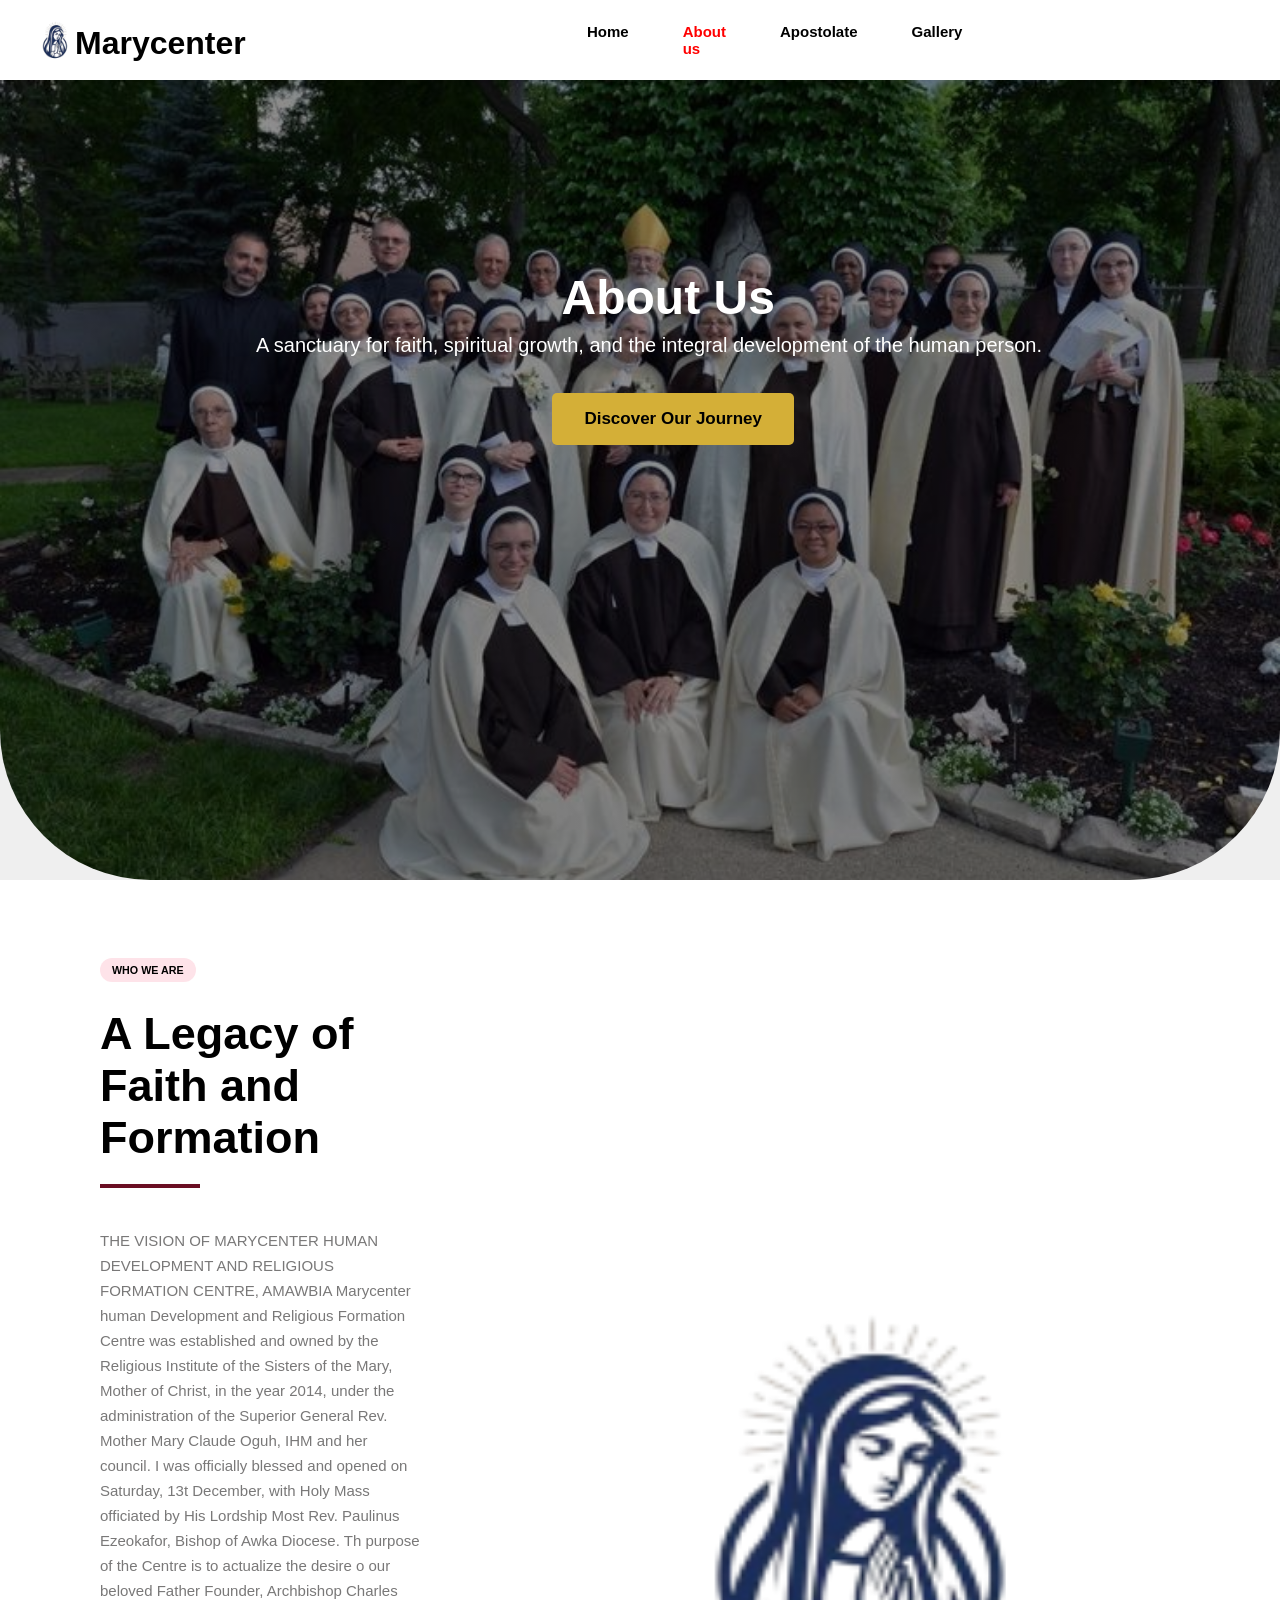
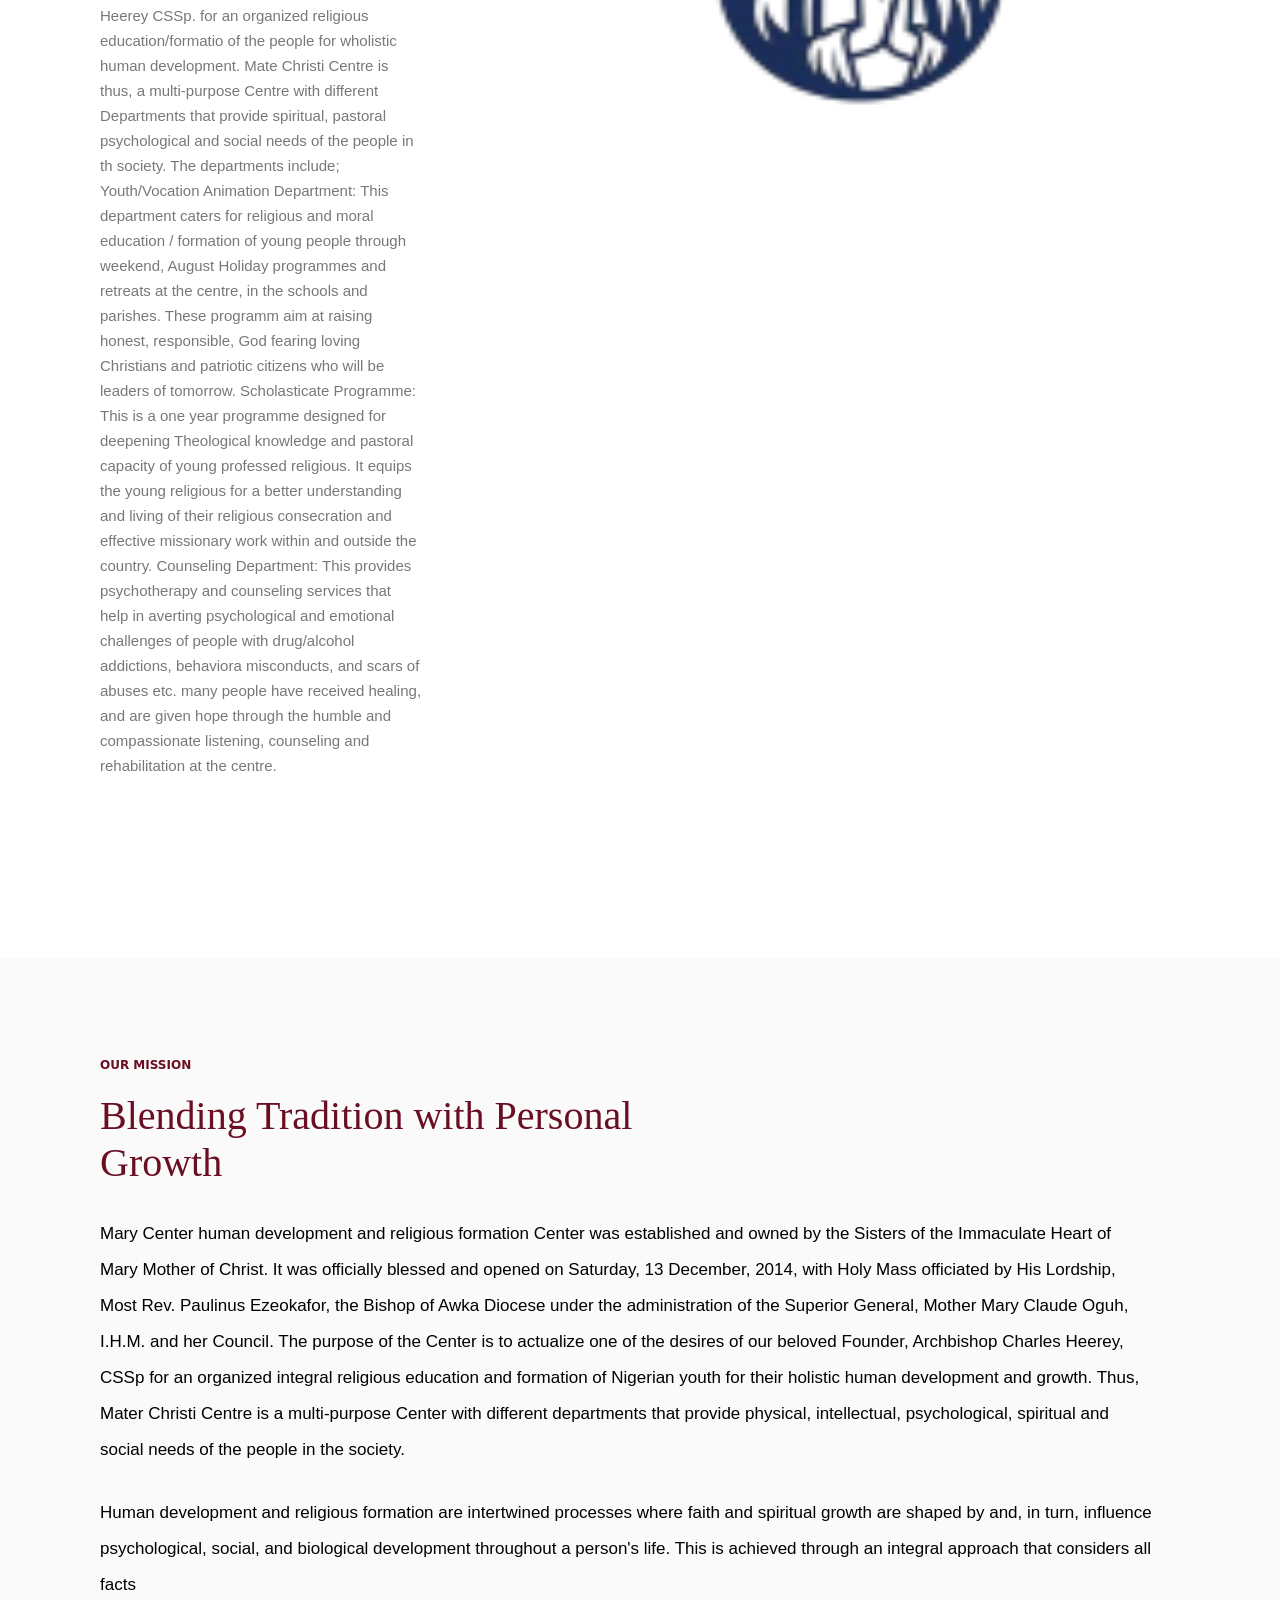
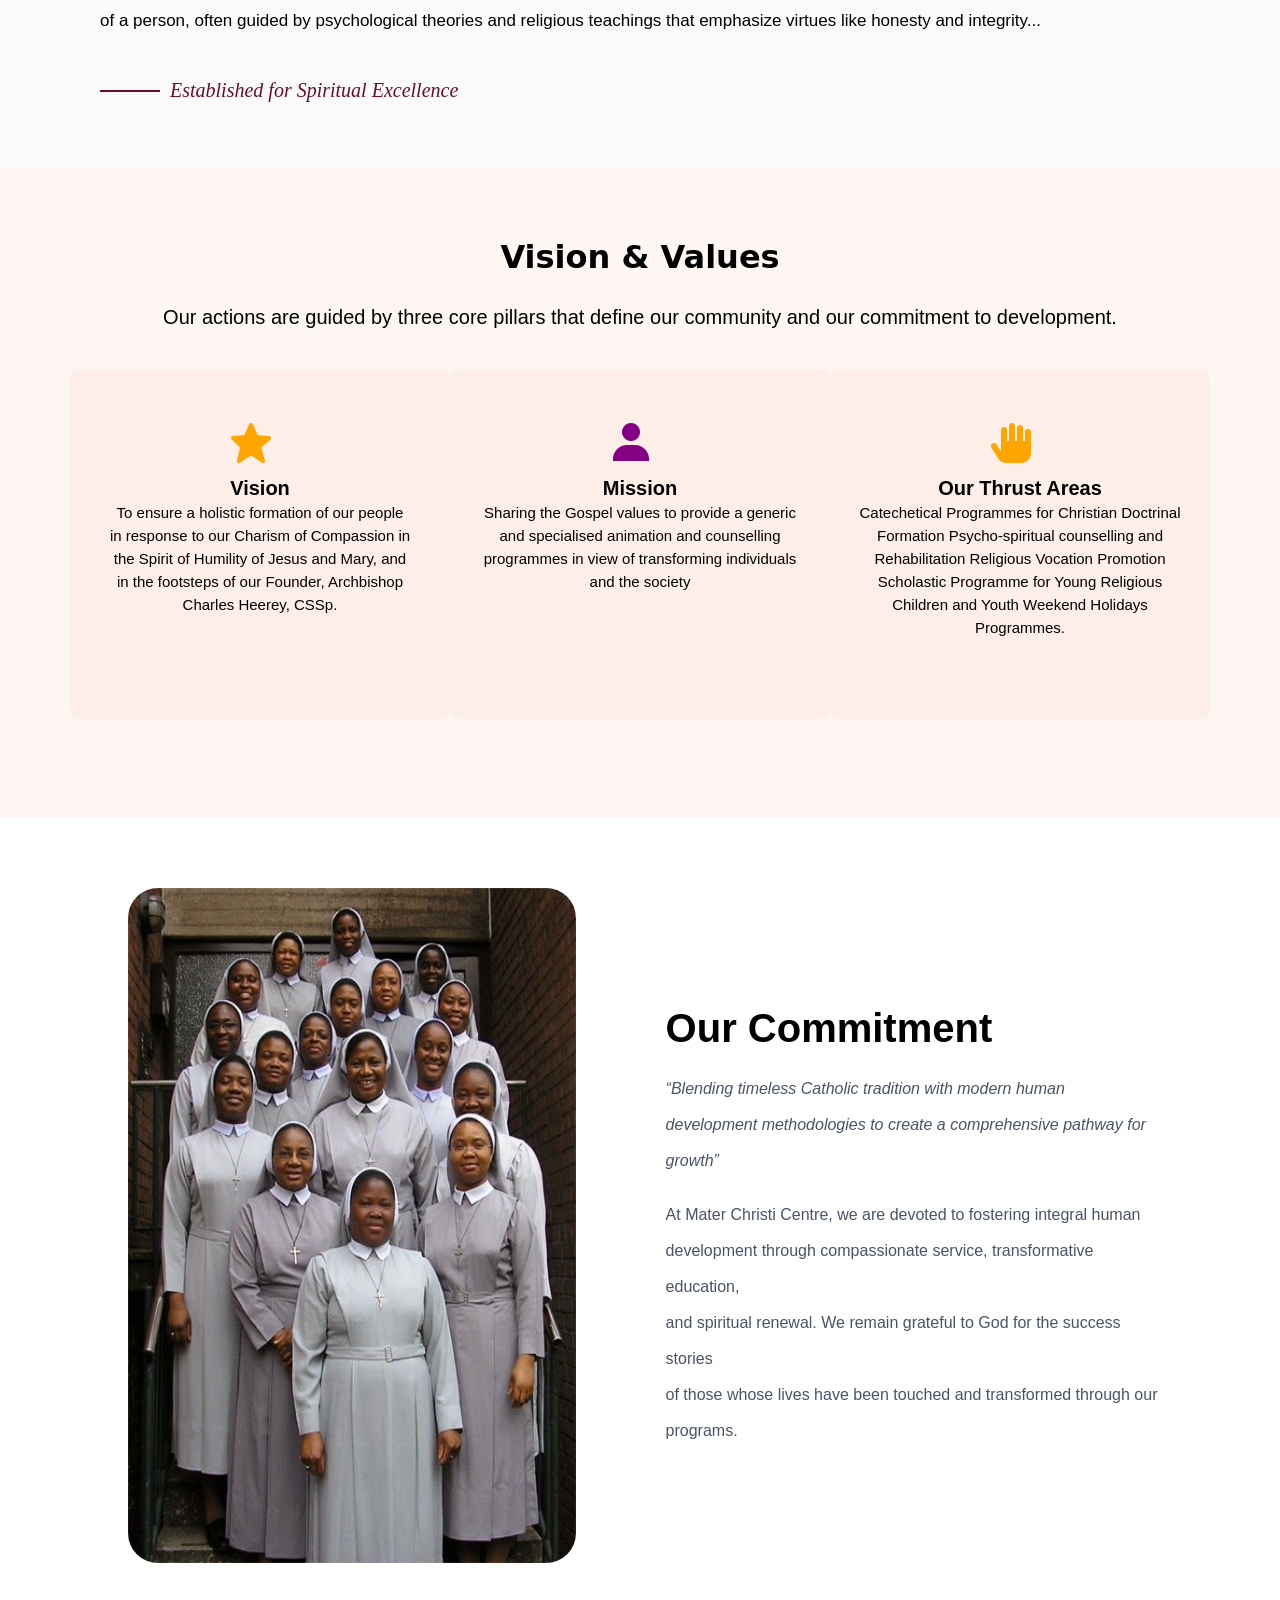
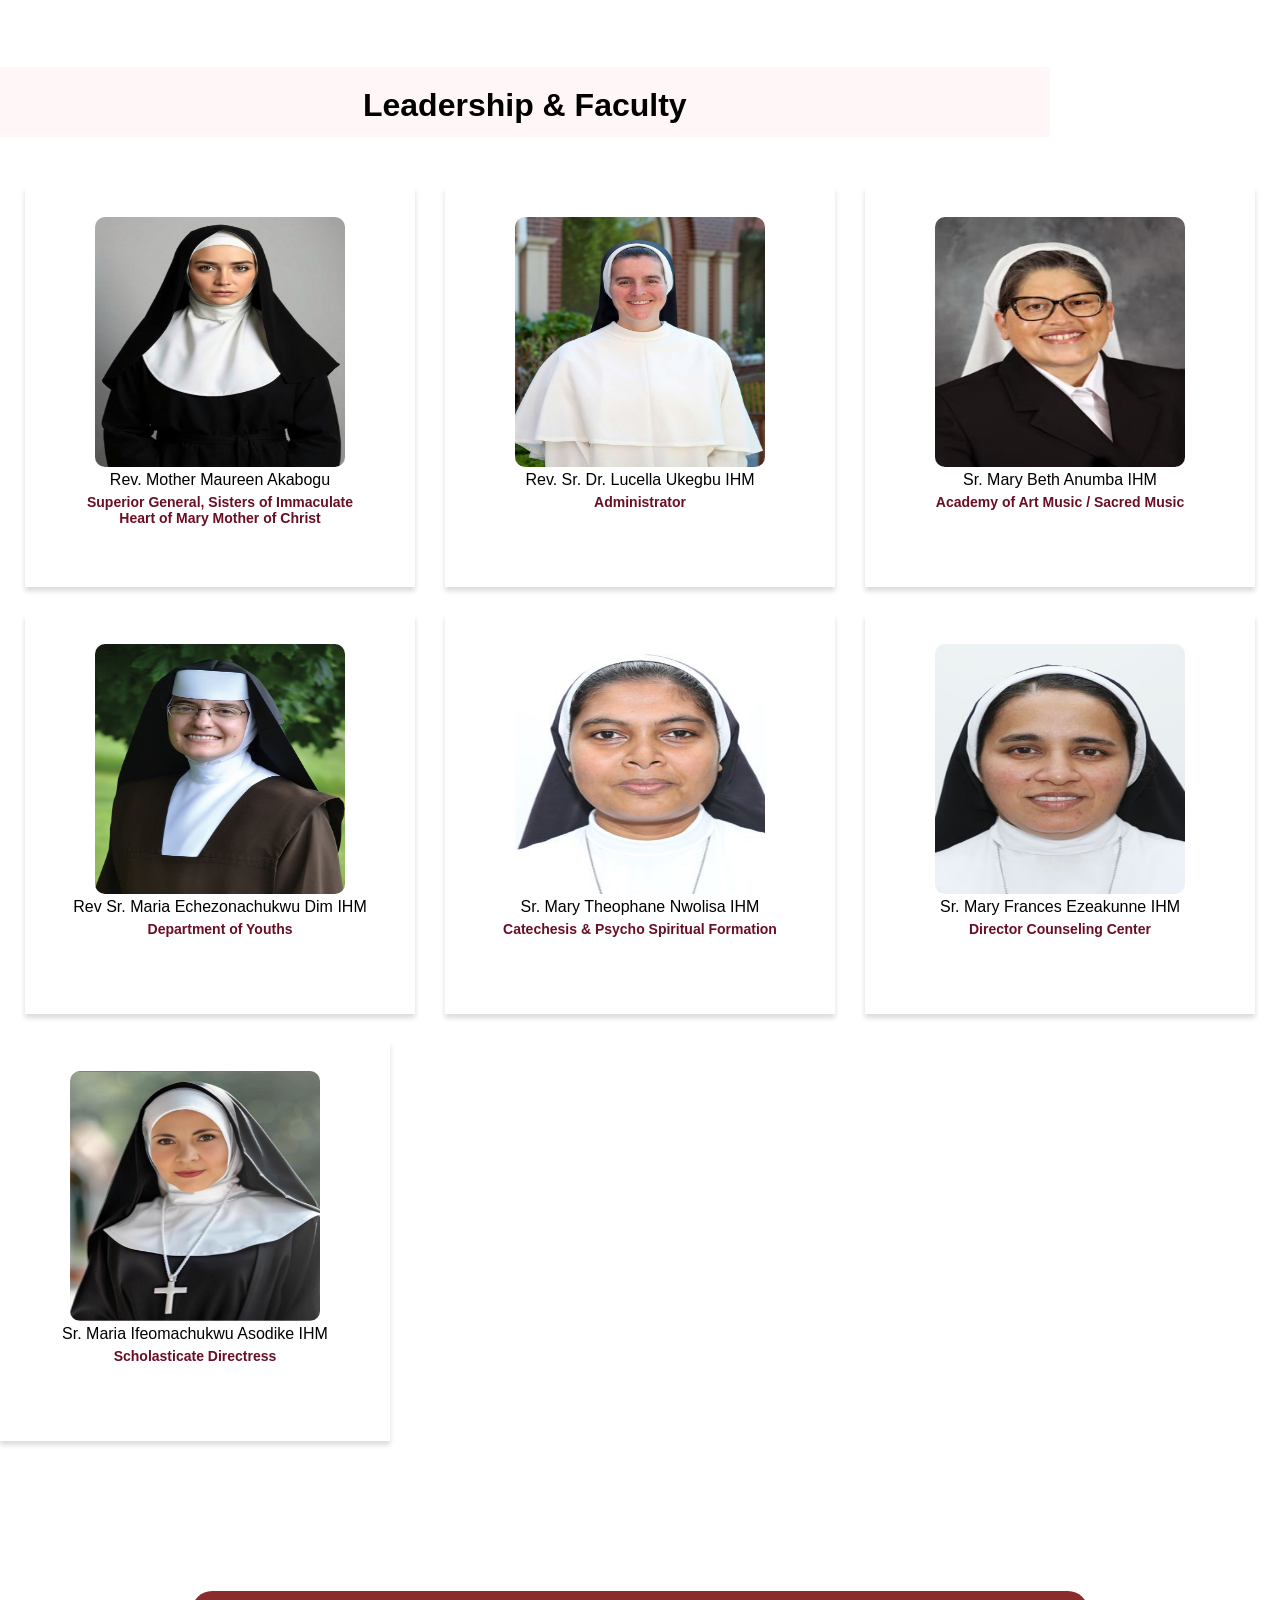
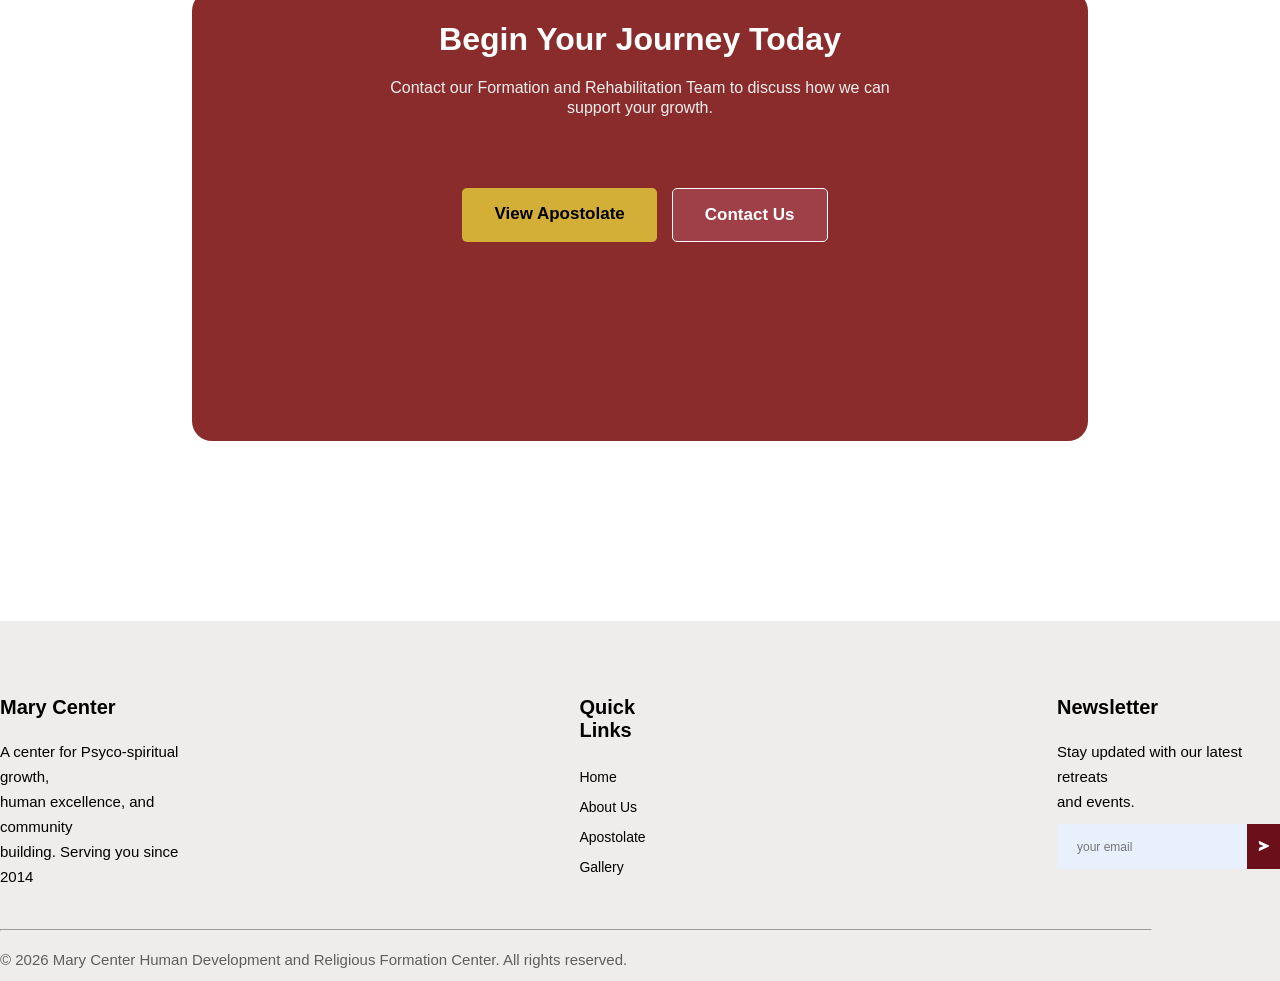
==== about_us.html @ 2b093171 "first commit" ====
<!DOCTYPE html>
<html lang="en">
<head>
    <meta charset="UTF-8">
    <meta name="viewport" content="width=device-width, initial-scale=1.0">
    <link rel="stylesheet" href="style.css">
     <link href='https://unpkg.com/boxicons@2.1.4/css/boxicons.min.css' rel='stylesheet'>
      <link rel="stylesheet" href="https://cdnjs.cloudflare.com/ajax/libs/font-awesome/6.7.2/css/all.min.css">
      <link rel="apple-touch-icon" sizes="180x180" href="/apple-touch-icon.png">
<link rel="icon" type="image/png" sizes="32x32" href="/favicon-32x32.png">
<link rel="icon" type="image/png" sizes="16x16" href="/favicon-16x16.png">
<link rel="manifest" href="/site.webmanifest">
    <title>Marycenter</title>
</head>
<body>
     <header>
      <nav id="nav-head">
        <div class="logo"><h4>Marycenter</h4></div>
           
           

          <ul class="list">
            <a  class="home" href="index.html">Home</a>
            <a id="about" class="home" href="about_us.html">About us</a></li>
             <a  class="home" href="apostolate.html">Apostolate</a>
            <a  class="home" href="gallery.html">Gallery</a>
           
           </ul>

              <a id="contact" class="btn1" href="contact-us.html">Contact Us </a>

             </nav>
    </header>
     <article id="media-head">
           
        <nav id="nav-head">
            <div class="logo">
                <h4>Marycenter</h4>
            </div>
             <div class="hamburger" id="hamburger">
                <span></span>
                <span></span>
                <span></span>
             </div>


            <div class="list">
                <a id="home" class="home" href="index.html">Home</a>
                <a class="home" href="about_us.html">About us</a>
                <a class="home" href="apostolate.html">Apostolate</a>
                <a class="home" href="gallery.html">Gallery</a>

            </div>

            <a class="btn1" href="contact-us.html">Contact Us </a>

        </nav>
    </article>

     <section id="about-sect-1">
        <div class="about-img"></div>
        <div class="about-sect1-overlay"></div>
        <div class="about-sect1-body">
        <h3 class="about-sect1-bodyph">About Us</h3> 
        <p class="about-sect1-bodypb">A sanctuary for faith, spiritual growth, and the integral development of the human person.</p> <br>
        <button class="btn-about1">Discover Our Journey</button>
        </div>
        
    </section>

    <section id="about-sect2">
        <div class="about-sect2-left">
            <h6>WHO WE ARE</h6>
            <p class="about-sect2-left-ph">A Legacy of Faith and <br>Formation</p>
            
            <hr class="about-sect2-left-line">
            <p class="about-sect2-left-pb">THE VISION OF MARYCENTER HUMAN DEVELOPMENT AND RELIGIOUS FORMATION CENTRE, AMAWBIA Marycenter human Development and Religious Formation Centre was established and owned by the Religious Institute of the Sisters of the Mary, Mother of Christ, in the year 
            2014, under the administration of the Superior General  Rev. Mother Mary Claude Oguh, IHM and her council. I  was officially blessed and opened on Saturday, 13t  December, with Holy Mass officiated by His Lordship  Most Rev. Paulinus Ezeokafor, Bishop of Awka Diocese. Th  purpose of the Centre is to actualize the desire o  our beloved Father Founder, Archbishop Charles Heerey  CSSp. for an organized religious education/formatio  of the people for wholistic human development. Mate  Christi Centre is thus, a multi-purpose Centre with  different Departments that provide spiritual, pastoral  psychological and social needs of the people in th  society. The departments include; Youth/Vocation Animation  Department: This department caters for religious and  moral education / formation of young people through  weekend, August Holiday programmes and retreats at the  centre, in the schools and parishes. These programm  aim at raising honest, responsible, God fearing  loving Christians and patriotic citizens who will be  leaders of tomorrow. Scholasticate Programme: This is  a one year programme designed for deepening  Theological knowledge and pastoral capacity of young  professed religious. It equips the young religious for  a better understanding and living of their religious  consecration and effective missionary work within and  outside the country. Counseling Department: This  provides psychotherapy and counseling services that  help in averting psychological and emotional challenges of  people with drug/alcohol addictions, behaviora  misconducts, and scars of abuses etc. many people have  received healing, and are given hope through the  humble and compassionate listening, counseling and  rehabilitation at the centre.</p>
        </div>

        <div class="about-sect2-right">
            <img src="images/rustic-retro-mary-statue-hipster-logo-design-vector-removebg-preview.png" alt="">
        </div>
    </section>

    <section id="about-sect3">
        <p class="about-sect3h1">OUR MISSION</p>
        <p class="about-sect3h2">Blending Tradition with Personal
         <br>Growth</p>
        
               <p  class="about-sect3b1">Mary Center human development and religious formation Center was established and owned by the Sisters of the Immaculate Heart  of Mary  Mother of Christ. It was officially blessed and opened on  Saturday, 13 December, 2014, with Holy Mass officiated by His  Lordship, Most Rev.  Paulinus Ezeokafor, the Bishop of Awka Diocese  under the administration of the Superior General, Mother Mary  Claude Oguh, I.H.M. and her  Council. The purpose of the Center is  to actualize one of the desires of our beloved Founder, Archbishop  Charles Heerey, CSSp for an organized  integral religious education  and formation of Nigerian youth for their holistic human  development and growth. Thus, Mater Christi Centre is a  multi-purpose  Center with different departments that provide  physical, intellectual, psychological, spiritual and social needs  of the people in the society.</p>

               <br>

                   <p  class="about-sect3b2">Human development and religious  formation are intertwined processes where faith and  spiritual growth are shaped by and, in turn, influence <br>psychological, social, and biological development throughout a person's life. This is achieved through an integral approach that considers all facts <br>of a person, often guided  by psychological theories and religious teachings that  emphasize virtues like honesty and integrity...</p>

                   <div class="about-sect3f">
                   <p class="about-sect3fp"><span class="about-sect3f-line"></span>Established for Spiritual Excellence</p>
                   </div>
    </section>

    <section id="about-sect4">
         <p class="about-sect4-ph1">Vision & Values</p>
         <p class="about-sect4-ph2">Our actions are guided by three core pillars that define our community and our commitment to development.</p>

           <div class="about-sect4">
            <div class="about-sect4-1"> 
                 <i id="about-bx-star" class='bx bxs-star bx-lg'></i>
                <p class="sect4-1ph">Vision 
                <br><span class="sect4-1pb">To ensure a holistic formation of our people<br> in response to our Charism of Compassion in <br>the Spirit of Humility of Jesus and Mary, and <br>in the footsteps of our Founder, Archbishop <br>Charles Heerey, CSSp.</span></p>
            </div>
            <div class="about-sect4-1">
               <i id="about-bx-user" class='bx bxs-user bx-lg'></i>
                <p class="sect4-1ph">Mission
                <br><span class="sect4-1pb">Sharing the Gospel values to provide a generic <br>and specialised animation and counselling <br>programmes in view of transforming individuals <br>and the society</span></p>
            </div>
            <div class="about-sect4-1">
                <i id="about-bx-star" class='bx bxs-hand bx-lg'></i>
                <p class="sect4-1ph">Our Thrust Areas
                <br><span class="sect4-1pb">Catechetical Programmes for Christian Doctrinal <br>Formation Psycho-spiritual counselling and <br>Rehabilitation Religious Vocation Promotion <br>Scholastic Programme for Young Religious <br> Children and Youth Weekend Holidays <br>Programmes.</span></p>
            </div>
         </div>
         
    </section>

    <section id="about-sect5">
        <div class="about-sect5-img"><img src="images/NIGclergywomen.jpg" alt=""></div>
        <div class="about-sect5-p">
            <p class="about-sect5-ph">Our Commitment</p>
            <p class="about-sect5-pb1">“Blending timeless Catholic tradition with modern human development methodologies to create a comprehensive pathway for growth” <br> 
            </p>

            <br>

            <p class="about-sect5-pb2">
                At Mater Christi Centre, we are devoted to fostering integral human <br>development through compassionate service, transformative education, <br>and spiritual renewal. We remain grateful to God for the success stories <br>of those whose lives have been touched and transformed through our <br>programs.</p>
        </div>

    </section>

    <section id="about-sect6">
        <div class="about-sect6-1"><p>Leadership & Faculty</p></div>
        <div class="about-sect6-2i">
            <div class="about-sect6-imgi">
                <img src="images/lead1.jpg" alt="">
                <p class="imgi-h">Rev. Mother Maureen Akabogu</p>
                <p class="imgi-b">Superior General, Sisters of Immaculate <br>Heart of Mary Mother of Christ</p>
            </div>
             <div class="about-sect6-imgi">
                <img src="images/lead2.jpg" alt="">
                <p class="imgi-h">Rev. Sr. Dr. Lucella Ukegbu IHM</p>
                <p class="imgi-b">Administrator</p>
            </div>
             <div class="about-sect6-imgi">
                <img src="images/lead3.jpg" alt="">
                <p class="imgi-h">Sr. Mary Beth Anumba IHM</p>
                <p class="imgi-b">Academy of Art Music / Sacred Music</p>
            </div>
        </div>
        <div class="about-sect6-2ii">
             <div class="about-sect6-imgi">
                <img src="images/lead4.jpg" alt="">
                <p class="imgi-h">Rev Sr. Maria Echezonachukwu Dim IHM</p>
                <p class="imgi-b">Department of Youths</p>
            </div>
             <div class="about-sect6-imgi">
                <img src="images/lead5.jpg" alt="">
                <p class="imgi-h">Sr. Mary Theophane Nwolisa IHM</p>
                <p class="imgi-b">Catechesis & Psycho Spiritual Formation</p>
            </div>
             <div class="about-sect6-imgi">
                <img src="images/lead6.jpg" alt="">
                <p class="imgi-h">Sr. Mary Frances Ezeakunne IHM</p>
                <p class="imgi-b">Director Counseling Center</p>
            </div>
             
        </div>
        <div class="about-sect6-imgi">
                <img src="images/lead7.jpg" alt="">
                <p class="imgi-h">Sr. Maria Ifeomachukwu Asodike IHM</p>
                <p class="imgi-b">Scholasticate Directress</p>
            </div>
           
        </div>
    </section>

    <section id="about-sect7">
        <p class="about-sect7-ph">Begin Your Journey Today</p>
        <p class="about-sect7-pb">Contact our Formation and Rehabilitation Team to discuss how we can <br>support your growth.</p>

        <div class="about-sect7-btn">
            <a class="about-sect7-btn3" href="apostolate.html">View Apostolate</a>
            <a class="about-sect7-btn4" href="contact-us.html">Contact Us</a>
        </div>
    </section>

     <footer>
     <article id="footer">
        <div class="mary-center">
            <span class="marycenter">Mary Center</span>
            <p class="mary-center-p">A center for Psyco-spiritual growth, <br> human excellence, and community <br> building. Serving you since 2014</p>
        </div>

        <div class="mary-center">
            <span class="marycenter">Quick Links</span>
            <p class="marycenter-p">Home <br>
                About Us <br>
                Apostolate <br>
                Gallery
            </p>
        </div>

         <div class="mary-center">
            <span class="marycenter">Newsletter</span>
            <p class="mary-center-p" >Stay updated with our latest retreats <br>
                  and events.
            </p>
            <div class="f-mail">
            <form id="fform" action="signup-form">
                <input class="f-input" type="email" placeholder="your email" required>
                <button type="submit" class="f-btn" ><i class='bx bxs-send'></i></button>
            </form>
             
             
            </div>
           
        </div>
        </article>
        <div class="footer">
        <hr class="f-line">
        <p class="f-p">© 2026 Mary Center Human Development and Religious Formation Center. All rights reserved.</p>
        </div>
    </footer>
    <script src="index.js"></script>
</body>
---- style.css ----
* {
    margin: 0;
    padding: 0;
    box-sizing: border-box;
}

header {
    /* color: white; */
    position: fixed;
    top: 0;
    left: 0;
    height: 60px;
    width: 100%;

    z-index: 1000;

}

#nav-media-head {
    display: none;
    margin-top: 5vh;

}

#nav-head {
    display: flex;
    align-items: center;
    padding-top: 10px;
    padding-bottom: 10px;
    background: white;
    text-decoration: none;
    font-family: Arial, Helvetica, sans-serif;
    box-shadow: 0 4px 6px rgba(0, 0, 0, 0.1);
}

.list {

    font-family: Arial, Helvetica, sans-serif;
    text-decoration: none;
    display: flex;
    display: flex;
    justify-items: center;
    gap: 30px;
    font-weight: bold;
    margin-left: 490px;
    font-size: 15px;


}

a {
    text-decoration: none;
    color: black;


}

a:hover {
    color: white;
    background-color: #6B0F1A;




}

.home {
    border-radius: 5px;
    border: 2px solid transparent;
    padding: 5px 10px;
    color: black;



}

.home:hover {
    background-color: #6B0F1A;
    color: white;
    border: 2px solid transparent;
}


.logo {
    background-image: url(images/rustic-retro-mary-statue-hipster-logo-design-vector-removebg-preview.png);
    background-size: cover;
    background-repeat: no-repeat;
    background-position: center;
    height: 50px;
    width: 60px;
    margin-left: 25px;
}

#home {
    color: red;
}

#gallery {
    color: red;
}

#apo {
    color: red;
}

#about {
    color: red;
}

#contact {
    color: white;

}

h4 {
    color: black;
    margin-left: 50px;
    padding-top: 10px;
    font-size: 2rem;
}

.btn1 {
    font-family: Arial, Helvetica, sans-serif;
    font-size: 17px;
    background-color: #6B0F1A;
    padding: 10px 16px;
    color: white;
    border: none;
    border-radius: 5px;
    margin-left: 340px;
    transition: background 1.10s ease;
}

.btn1:hover {
    background-color: rgb(0, 0, 0);
}

#sect-1 {
    position: relative;
}

.sect1-img {
    width: 100%;
    height: 800px;
    background-image: url(images/altar.jpg);
    background-size: cover;
    background-repeat: no-repeat;
    background-position: center;


}

.sect1-overlay {
    position: absolute;
    top: 0;
    left: 0;
    width: 100%;
    height: 800px;
    background: linear-gradient(to right, #6a0e23, #ffffff00)
}

.sect1-body {
    color: white;
    position: absolute;
    bottom: 300px;
    left: 70px;
    top: 240px;
    animation: movesect1b 2s ease-in-out alternate;
    animation-iteration-count: 2;
    animation-fill-mode: forwards;
}

@keyframes movesect1b {
    from {
        transform: translateX(0)
    }

    to {
        transform: translateX(50px);
    }
}

h3 {
    font-family: "Playfair Display", serif;
    font-size: 48px;
}

h2 {
    font-family: "Playfair Display", serif;
    font-size: 48px;
    color: #d4af37;
    font-style: italic;
    font-weight: light;
}

.sect1-body p {
    font-size: 19px;
    font-family: Arial, Helvetica, sans-serif;
    line-height: 30px;
    font-weight: 450;
    padding-top: 4vh;
    padding-bottom: 4vh;
}

.btn2 {
    font-family: Arial, Helvetica, sans-serif;
    font-size: 17px;
    background-color: #d4af37;
    padding: 16px 32px;
    color: black;
    font-weight: bold;
    border: none;
    border-radius: 5px;
    transition: transform 0.3s ease, background 1.10s ease;
    transform: translateX(5px);


}

.btn2:hover {
    background-color: rgb(0, 0, 0);
    color: white;

}

.sect2-left {
    margin-left: 100px;
    margin-top: 70px;
}

.sect2-left-ph {
    font-size: 32px;
    font-weight: bold;
    color: #6B0F1A;
    padding-bottom: 15px;
}

.sect2-left-line {
    width: 50px;
    height: 4px;
    background-color: gold;
    border-radius: 20px;
    border: none;
    margin-bottom: 40px;
    margin-left: 250px;
    animation: moveLine 3s linear infinite alternate;
}

@keyframes moveLine {
    from {
        transform: translateX(0);
    }

    to {
        transform: translateX(60px);
    }
}

.sect2-left-pb {
    justify-content: start;
    padding-right: 7vw;
    font-family: Arial, Helvetica, sans-serif;
    line-height: 30px;

}

.sect2-right {
    background-image: url(images/class.jpg);
    background-size: cover;
    background-repeat: no-repeat;
    background-position: center;
    width: 120vw;
    height: 380px;
    margin-top: 70px;
    margin-right: 7vw;
}

#sect2 {
    display: flex;
    justify-content: space-evenly;
}

#sect3 {
    width: 100%;
    height: 500px;
    padding-top: 100px;
    background-color: #f9fafb;
    border-top: 20px solid rgba(255, 211, 211, 0.066);
}

.sect3-ph {
    font-size: 45px;
    font-weight: bolder;
    color: #6B0F1A;
    padding-bottom: 10px;
    text-align: center;
    letter-spacing: 0.5px;
}

.sect3-pb {
    display: block;
    text-align: justify;
    word-spacing: 6px;
    font-family: Arial, Helvetica, sans-serif;
    line-height: 40px;
    text-align: center;

}

.sect3 {
    margin-top: 50px;
    display: flex;
    gap: 40px;
    justify-content: space-evenly;

}

.sect3-1 {
    width: 400px;
    height: 200px;
    background-color: white;
    padding-left: 30px;
    padding-top: 30px;
    box-shadow: 0px 0px 9px rgba(0, 0, 0, 0.55);
    border-radius: 10px;
    border-top: 5px solid gold;
    font-family: Arial, Helvetica, sans-serif;
    animation: moveRight 3s linear infinite alternate;
}

@keyframes moveRight {
    from {
        transform: translateX(0);
    }

    to {
        transform: translateX(20px);
    }
}

.bx {
    color: #6B0F1A;
    margin-bottom: 10px;
    margin-left: 20px;
}

.sect3-1ph {
    font-size: 20px;
    font-weight: bold;
    color: #6B0F1A;

}

.sect3-1pb {
    font-size: 15px;
    font-weight: lighter;
    color: black;
    font-family: Arial, Helvetica, sans-serif;
    line-height: 20px;
}

#sect4 {
    width: 100%;
    height: 500px;
    padding-top: 10;
    background-color: #e5e3e3;
    border-top: 80px solid rgba(249, 215, 215, 0.214);
}

.sect4-ph {
    font-size: 45px;
    font-weight: bolder;
    color: black;
    padding-top: 50px;
    padding-bottom: 10px;
    text-align: center;
    letter-spacing: 0.5px;
}

.sect4-line {
    width: 50px;
    height: 4px;
    background-color: gold;
    border-radius: 20px;
    border: none;
    margin-bottom: 40px;
    margin-left: 760px;
    animation: moveLine 3s linear infinite alternate;
}

@keyframes moveLine {
    from {
        transform: translateX(0);
    }

    to {
        transform: translateX(60px);
    }
}

.sect4 {
    display: flex;
    justify-content: space-evenly;
}

.sect4-1 {
    text-align: center;
}

.sect4-1ph {
    font-size: 20px;
    font-weight: bold;
    font-family: Arial, Helvetica, sans-serif;

}

.sect4-1pb {
    font-size: 15px;
    font-weight: lighter;
    color: black;
    font-family: Arial, Helvetica, sans-serif;
    line-height: 20px;

}

#bx {
    color: #6B0F1A;
    margin-bottom: 30px;
    margin-left: 20px;
    border-radius: 50px;
    background-color: #f2bac1;
    padding: 10px 10px;
}

#sect4-1 {
    animation: moveup 3s linear infinite alternate;

}

@keyframes moveup {
    from {
        transform: translateY(0);
    }

    to {
        transform: translateY(40px);
    }
}

#sect4-2 {
    animation: moveup 5s linear infinite alternate;

}

@keyframes moveup {
    from {
        transform: translateY(0);
    }

    to {
        transform: translateY(50px);
    }
}

#sect4-3 {
    animation: moveup 7s linear infinite alternate;

}

@keyframes moveup {
    from {
        transform: translateY(0);
    }

    to {
        transform: translateY(60px);
    }
}

#sect5 {
    padding-top: 100px;
    background-color: #f9fafb;

}

.sect5-img {
    display: flex;
    gap: 20px;
    margin-top: 40px;
    margin-left: 160px;


}


.sect5-img2 {
    display: flex;
    flex-direction: column;
    gap: 20px;



}

.sect5-img1 img {
    width: 25vw;
    height: 83vh;
    border-radius: 10px;
}

.sect5-img2-i {
    width: 25vw;
    height: 45vh;
}

.sect5-img2ii {
    width: 25vw;
    height: 35vh;
    border-radius: 10px;
}

.sect5-img4 img {
    width: 25vw;
    height: 83vh;
    border-radius: 10px;
}

.sect5-ph {
    color: #6a0e23;
    font-size: 40px;
    font-weight: bold;
    text-align: center;
}

.sect5-pb {
    font-family: "Inter Tight", sans-serif;
    font-size: 15px;
    color: black;
    font-weight: light;
    text-align: center;
    margin-top: 10px;
}

#sect6 {
    text-align: center;
    justify-items: center;
    padding-top: 50px;
    padding-bottom: 40px;
    background-color: #f9fafb;

}

#sect6 p {
    font-family: "Inter Tight", sans-serif;
    font-weight: bold;
    font-size: 30px;
    padding-bottom: 30px;
}

.sect6-img {
    width: 37vw;
    height: 93vh;
    box-shadow: 1px 1px 6px rgb(0, 0, 0);
    border-radius: 10px;
    justify-items: center;
    background-color: white;
    /* margin-left: 520px; */

}

.sect6-img img {
    width: 33vw;
    height: 85vh;
    border-radius: 20px;
    margin-top: 28px;
    box-shadow: 1px 1px 6px rgb(0, 0, 0);
}

#sect7 {
    text-align: center;
    justify-items: center;
    background-color: #f9fafb;
    padding-top: 70px;
    padding-bottom: 50px;
}

.sect7-ph {
    color: #6a0e23;
    font-size: 40px;
    font-weight: bold;
}

.sect7-pb {
    font-style: italic;
    padding-top: 50px;
    font-size: 20px;
    color: rgb(0, 0, 102);
}

.sect7-line {
    width: 87px;
    height: 6px;
    background-color: #6a0e23;
    margin-top: 20px;
    margin-bottom: 20px;
}

.sect7-pf1 {
    font-family: "Inter Tight", sans-serif;
    font-weight: bold;
    color: #6a0e23;
    font-size: 18px;
    padding-bottom: 10px;
}

.sect7-pf2 {
    font-family: "Inter Tight", sans-serif;
    font-weight: light;
    color: #6a0e23;
    font-size: 17px;


}

#sect8 {
    justify-items: center;
    background-color: #f9fafb;
    padding-bottom: 80px;

}

.sect8 {
    width: 600px;
    height: 250px;
    background-color: #8d0303;
    border-radius: 10px;
    text-align: center;
    align-content: center;

}

.sect8-ad {
    color: white;
    font-family: Arial, Helvetica, sans-serif;
    font-size: 20px;
    font-weight: bold;
    padding-top: 10px;
}

.sect8-actno {
    color: yellow;
    font-family: Arial, Helvetica, sans-serif;
    font-size: 40px;
    font-weight: bold;
    padding-top: 20px;
}

.sect8-bank {
    color: white;
    font-family: Arial, Helvetica, sans-serif;
    font-size: 20px;
    font-weight: light;
    padding-top: 10px;
    padding-bottom: 15px;
}

.sect8-actname {
    color: white;
    font-family: Arial, Helvetica, sans-serif;
    font-size: 20px;
    font-weight: light;
}

#footer {
    display: flex;
    justify-content: center;
    padding-top: 25px;
    gap: 380px;
}

.marycenter {
    color: black;
    font-family: Arial, Helvetica, sans-serif;
    font-size: 20px;
    font-weight: bold;
    margin-bottom: 30px;
}

.mary-center-p {
    line-height: 25px;
    padding-top: 20px;
    padding-bottom: 10px;
    font-size: 15px;
    font-family: Arial, Helvetica, sans-serif;
    font-size: 15px;
    font-weight: light;

}

.marycenter-p {
    line-height: 30px;
    padding-top: 20px;
    font-family: Arial, Helvetica, sans-serif;
    font-size: 14px;
    font-weight: light;
}

.mary-center form {
    display: flex;


}

.mary-center button {
    background-color: #6B0F1A;
    color: white;
    cursor: pointer;
    transition: transform 1s ease-in-out, background 1.10s ease;
    border: none;
    margin-bottom: 3vh;
    /* transform: translateX(5px); */

}

.mary-center button:hover {
    transform: translateX(1.1);
    color: white;
    background-color: black;
}

.mary-center button i {
    color: white;
    margin: 5px 10px;
}

.f-input {
    background-color: #e8f0fe;
    font-size: 12px;
    border: none;
    padding: 2px 20px;
}


.f-p {
    color: rgb(94, 94, 94);
    font-family: Arial, Helvetica, sans-serif;
    font-size: 15px;
    margin-bottom: 40px;
}

.f-line {
    margin-top: 30px;
    margin-bottom: 20px;
    width: 90vw;
}

.footer {
    justify-items: center;
}

#fform {
    height: 5vh;
}
footer .bx bxs-send{
    margin-top: 1vh;
}
.f-btn {
    height: 5vh;
}

footer {
    padding-top: 50px;
    height: 360px;
    background-color: #efedec;
}

#about-sect-1 {
    background-color: oklab(95.21300000000001% 0 -0.00011);

}



.about-img {
    width: 100%;
    height: 800px;
    background-image:linear-gradient(rgba(0, 0, 0, 0.441), rgba(0, 0, 0, 0.441)), url(images/clergywomen.jpg);
    background-size: cover;
    background-repeat: no-repeat;
    background-position: center;
    border-bottom-right-radius: 150px;
    border-bottom-left-radius: 150px;
}

.about-sect1-body {

    text-align: center;
    color: white;
    position: absolute;
    bottom: 300px;
    left: 20vw;
    top: 270px;
    animation: moveaposect1b 2s ease-in-out alternate;
    animation-iteration-count: 2;
    animation-fill-mode: forwards;
}

.about-sect1-bodyph {
    font-family: Arial, Helvetica, sans-serif;
    font-size: 3rem;
    margin-bottom: 1vh;
}

.about-sect1-bodypb {
    font-family: Arial, Helvetica, sans-serif;
    font-size: 20px;
    padding-bottom: 2vh;
    justify-content: start;
    margin-right: 3vw;
}

.btn-about1 {
    font-family: Arial, Helvetica, sans-serif;
    font-size: 17px;
    background-color: #d4af37;
    padding: 16px 32px;
    color: black;
    font-weight: bold;
    border: none;
    border-radius: 5px;
    transition: transform 0.3s ease, background 1.10s ease;
    transform: translateX(5px);
}

.btn-about1:hover {
    background-color: rgb(0, 0, 0);
    color: white;

}

#about-sect2 {
    display: flex;
    /* justify-content: space-between; */
    gap: 40px;
    padding-left: 100px;
    padding-right: 60px;
    width: 100%;
    margin-bottom: 20vh;
}

.about-sect2-left {
    padding-top: 80px;
    /* margin-left: 50px; */
}

h6 {
    background-color: #fcbfcd6f;
    display: inline;
    padding: 6px 12px;
    border-radius: 40px;
    font-family: Arial, Helvetica, sans-serif;
    font-weight: bold;

}

.about-sect2-left-ph {
    font-family: Arial, Helvetica, sans-serif;
    padding-top: 30px;
    padding-bottom: 20px;
    font-size: 45px;
    font-weight: bold;
}

.about-sect2-left-pb {
    justify-content: start;
    margin-right: 3vw;
    font-family: Arial, Helvetica, sans-serif;
    color: rgb(121, 120, 120);
    /* background-color: red; */
    line-height: 25px;
    font-size: 15px;
    font-weight: light;
}

.about-sect2-left-line {
    width: 100px;
    height: 4px;
    background-color: #6a0e23;
    border: none;
    margin-bottom: 40px;
    margin-left: px;

}

.about-sect2-right img {


    height: 70vh;
    width: 80vh;
    margin-top: 35vh;
    transition: transform 1s ease;

}

.about-sect2-right img:hover {
    transform: scale(1.1);
}

#about-sect3 {
    height: 90vh;
    padding-left: 100px;
    padding-top: 100px;
    background-color: rgba(236, 236, 236, 0.26);
}

.about-sect3h1 {
    font-family: system-ui;
    font-size: 12px;
    font-weight: bolder;
    color: #6a0e23;
    padding-bottom: 20px;
}

.about-sect3h2 {
    font-family: 'Times New Roman';
    font-weight: lighter;
    font-size: 40px;
    color: #6a0e23;
    padding-bottom: 30px;
}

.about-sect3b1 {
    justify-content: start;
    margin-right: 10vw;
    font-size: 17px;
    font-family: "Inter Tight", sans-serif;
    line-height: 4vh;
    margin-bottom: 1vh;
}

.about-sect3b2 {
    justify-content: start;
    padding-right: 10vw;
    font-size: 17px;
    font-family: "Inter Tight", sans-serif;
    line-height: 4vh;
}

.about-sect3f {
    margin-top: 40px;

}

.about-sect3f-line {
    display: inline-block;
    width: 60px;
    height: 2px;
    background-color: #6a0e23;
    margin-bottom: 5px;
    margin-right: 10px;
}

.about-sect3fp {
    font-style: italic;
    font-size: 20px;
    color: #6a0e23;
    padding-bottom: 40px;

}

#about-sect4 {
    background-color: #ec5b130d;
    width: 100%;
    height: 650px;
}

.about-sect4-ph1 {
    text-align: center;
    font-family: system-ui, -apple-system, BlinkMacSystemFont, 'Segoe UI', Roboto, Oxygen, Ubuntu, Cantarell, 'Open Sans', 'Helvetica Neue', sans-serif;
    font-weight: bolder;
    font-size: 2rem;
    padding-top: 70px;
}

.about-sect4-ph2 {
    text-align: center;
    font-family: Arial, Helvetica, sans-serif;
    font-size: 20px;
    margin-top: 30px;
    color: black;
}

.about-sect4 {
    display: flex;
    justify-content: space-around;
    margin-right: 70px;
    margin-left: 70px;
}

.about-sect4-1 {
    width: 400px;
    height: 350px;
    background-color: #ec5b130d;
    text-align: center;
    padding-top: 50px;
    margin-top: 40px;
    border-radius: 10px;


    transition: transform 3s ease-out;
}

.about-sect4-1:hover {
    transform: scale(1.1);
    box-shadow: 4px 4px 10px rgba(0, 0, 0, 0.074);
}

#about-bx-star {
    color: orange;
    margin-right: 3vw;
}

#about-bx-user {
    color: rgb(132, 1, 132);
    margin-right: 3vw;
}

#about-sect5 {
    display: flex;
    /* justify-content: space-around; */
    gap: 3vw;
    padding-top: 70px;
    margin-left: 5vw;

}

#about-sect5 img {

    width: 35vw;
    height: 75vh;
    border-radius: 30px;
    margin-left: 5vw;
}

.about-sect5-p {
    align-content: center;
    margin-left: 4vw;
    margin-right: 1vw;
}

.about-sect5-ph {
    font-family: "Inter Tight", sans-serif;
    font-weight: 750;
    font-size: 40px;
    margin-bottom: 20px;
}

.about-sect5-pb1 {
    justify-content: start;
    font-style: italic;
    font-family: "Inter Tight", sans-serif;
    color: #475569;
    font-size: 16px;
    margin-right: 9vw;
    line-height: 4vh;
}

.about-sect5-pb2 {
    justify-content: start;
    font-family: "Inter Tight", sans-serif;
    color: #475569;
    font-size: 16px;
    margin-right: 8vw;
    line-height: 4vh;
}

#about-sect6 {
    justify-items: center;
    margin-top: 30px;
    margin-bottom: 30px;
}

.about-sect6-1 {
    background-color: #fff6f7;
    width: 82%;
    height: 70px;
    margin-top: 100px;
    margin-bottom: 50px;
}

.about-sect6-1 p {
    text-align: center;
    padding-top: 20px;
    font-family: Arial, Helvetica, sans-serif;
    font-weight: bold;
    font-size: 2rem;
}

.about-sect6-imgi img {

    width: 250px;
    height: 250px;
    border-radius: 10px;
    animation: movein 1s linear infinite alternate-reverse;
}

@keyframes movein {
    from {
        transform: scale(1);
    }

    to {
        transform: scale(1.02);
    }
}

.imgi-b {
    color: #6a0e23;
    font-size: 14px;
    font-weight: bold;
    font-family: Arial, Helvetica, sans-serif;
    text-align: center;
    padding-top: 5px;
}

.imgi-h {
    color: black;
    font-family: Arial, Helvetica, sans-serif;
    text-align: center;
    font-size: 16px;
    /* padding-top: 10px; */
}

.about-sect6-2i {
    display: flex;
    justify-content: center;
    gap: 30px;
    margin-bottom: 3vh;
}

.about-sect6-2ii {
    display: flex;
    justify-content: center;
    gap: 30px;
    margin-bottom: 3vh;
}

.about-sect6-imgi {
    background-color: white;
    width: 390px;
    height: 400px;
    text-align: center;
    padding-top: 30px;

    box-shadow: 0px 4px 5px rgba(0, 0, 0, 0.147);
    transition: transform 1.5s ease;
}

.about-sect6-imgi:hover {
    transform: scale(1.05);
    box-shadow: 0px 4px 5px rgba(0, 0, 0, 0.315);
}

#about-sect7 {
    width: 70vw;
    height: 50vh;
    background-color: #8b2c2c;
    padding-top: 30px;
    margin-bottom: 20vh;
    margin-top: 150px;
    margin-left: 15%;
    border-radius: 20px;
}

#about-sect7 p {
    text-align: center;
}

.about-sect7-ph {
    font-family: "Inter Tight", sans-serif;
    color: white;
    font-size: 2rem;
    font-weight: bolder;
}

.about-sect7-pb {
    font-family: "Inter Tight", sans-serif;
    font-size: 16px;
    line-height: 20px;
    color: rgb(239, 238, 238);
    margin-top: 20px;
}

.about-sect7-btn {
    display: flex;
    gap: 15px;
    justify-content: center;
    margin-top: 70px;
}

.about-sect7-btn3 {
    font-family: Arial, Helvetica, sans-serif;
    font-size: 17px;
    background-color: #d4af37;
    padding: 16px 32px;
    color: black;
    font-weight: bold;
    border: none;
    border-radius: 5px;
    transition: transform 0.3s ease, background 1.10s ease;
    transform: translateX(5px);

    /* z-index: 200; */

}

.about-sect7-btn3:hover {
    background-color: rgb(0, 0, 0);
    color: white;

}

.about-sect7-btn4 {
    font-family: Arial, Helvetica, sans-serif;
    font-size: 17px;
    background-color: #c462785b;
    padding: 16px 32px;
    color: white;
    font-weight: bold;
    border: 1px solid white;
    border-radius: 5px;
    transition: transform 0.3s ease, background 1.10s ease;
    transform: translateX(5px);

    /* z-index: 200; */

}

.about-sect7-btn4:hover {
    background-color: rgb(0, 0, 0);
    color: white;

}


.apo-img {
    width: 100%;
    height: 800px;
    background-image:linear-gradient(rgba(0, 0, 0, 0.300),rgba(0, 0, 0, 0.300)), url(images/church.jpg);
    background-size: cover;
    background-repeat: no-repeat;
    background-position: center;
    border-bottom-right-radius: 60px;
    border-bottom-left-radius: 60px;
    position: relative;
}



.apo-sect1-body {
    text-align: center;
    color: white;
    position: absolute;
    bottom: 300px;
    left: 30vw;
    top: 350px;
    animation: moveaposect1b 2s ease-in-out alternate;
    animation-iteration-count: 2;
    animation-fill-mode: forwards;
}

@keyframes moveaposect1b {
    from {
        transform: translateY(0)
    }

    to {
        transform: translateY(50px);
    }
}

.apo-sect1-bodyph {
    font-family: Arial, Helvetica, sans-serif;
    font-size: 3rem;
}

.apo-sect1-bodypb {
    font-family: Arial, Helvetica, sans-serif;
    font-size: 20px;
    padding-bottom: 20px;
}

.btn-apo1 {
    font-family: Arial, Helvetica, sans-serif;
    font-size: 17px;
    background-color: #d4af37;
    padding: 16px 32px;
    color: black;
    font-weight: bold;
    border: none;
    border-radius: 5px;
    transition: transform 1.5s ease, background 1.10s ease;
    transform: translateX(5px);
}

.btn-apo1:hover {
    background-color: rgb(0, 0, 0);
    color: white;

}

#apo-sect2 {
    text-align: center;
    margin-top: 80px;
    animation: moveaposect2 1s ease-in-out alternate;
    animation-iteration-count: 2;
    animation-fill-mode: forwards;

}

@keyframes moveaposect2 {
    from {
        transform: translateY(0)
    }

    to {
        transform: translateY(25px);
    }
}

.apo-sect2hd {
    font-family: "Inter Tight", sans-serif;
    font-weight: bold;
    font-size: 30px;
    margin-bottom: 50px;
}

#apo-sect2 p {
    margin-top: 10px;
    margin-bottom: 70px;
    font-family: "Inter Tight", sans-serif;
    color: #7c7c7c;
}

#apo-sect3 {
    justify-items: center;
}

.apo-sect3-1 {
    display: grid;
    justify-content: center;
    grid-template-columns: 1fr 1fr 1fr;
    gap: 30px;
}


.apo-sect3-imgi {

    width: 380px;
    height: 440px;
    border-radius: 10px;
    background-color: white;
    box-shadow: 0px 4px 20px rgba(0, 0, 0, 0.181);

    transition: transform 1.5s ease;
}

.apo-sect3-imgi:hover {
    transform: scale(1.05);
}

#apo-sect3-1i {
    animation: moveaposect31i 0.5s ease-in-out alternate;
    animation-iteration-count: 2;
}

@keyframes moveaposect31i {
    from {
        transform: translateY(0)
    }

    to {
        transform: translateY(20px);
    }
}

#apo-sect3-1ii {
    animation: moveaposect31i 1s ease-in-out alternate;
    animation-iteration-count: 2;

}

@keyframes moveaposect31ii {
    from {
        transform: translateY(3px)
    }

    to {
        transform: translateY(20px);
    }
}

#apo-sect3-1iii {
    animation: moveaposect31iii 1s ease-in-out alternate;
    animation-iteration-count: 2;


}

@keyframes moveaposect31iii {
    from {
        transform: translateY(0px)
    }

    to {
        transform: translateY(30px);
    }
}

.apo-sect3-imgi img {

    width: 380px;
    height: 200px;
    border-top-left-radius: 10px;
    border-top-right-radius: 10px;
    /* margin-bottom: 100px; */

}

#apos3-icon {
    margin-left: 30px;
    margin-top: 10px;
    background-color: #6b0f1a1a;
    color: #6B0F1A;
    padding: 12px;
    border-radius: 30px;
    transition: transform 1s ease;
}

#apos3-icon:hover {
    transform: scale(1.1);
    color: #6B0F1A;
    background-color: #ffdddd;
}

#apos3-fa {
    margin-left: 30px;
    margin-top: 12px;
    margin-bottom: 10px;
    background-color: #6b0f1a1a;
    color: #6B0F1A;
    padding: 24px 16px;
    border-radius: 70px;
    transition: transform 1s ease;
}

#apos3-fa:hover {
    transform: scale(1.1);
    color: #6B0F1A;
    background-color: #ffdddd;
}

.apo-sect3-imgi-h {
    color: black;
    font-weight: bold;
    font-family: "Inter Tight", sans-serif;
    font-size: 18px;
    padding-top: 5px;
    margin-left: 30px;
}

.apo-sect3-imgi-b {
    color: lab(35.6337-1.58697-10.8425);
    font-size: 14px;
    font-weight: light;
    font-family: "Inter Tight", sans-serif;
    margin-top: 20px;
    padding-bottom: 10px;
    margin-left: 30px;
    justify-content: center;
    line-height: 20px;
}

#aposct3-imgib2 {
    margin-bottom: 30px;
}



.apo-sect3-imgi a {
    color: #6b0f1a;
    background-color: transparent;
    border: none;
    margin-left: 30px;
    margin-top: 10px;
    font-weight: bold;
    cursor: pointer;
    display: block;
    font-family: "Inter Tight", sans-serif;

}

.apo-sect3-imgi a:hover {
    color: white;
    background-color: #6a0e23;
    /* padding-right: 280px; */
    border: none;
}

#apos3-a {
    margin-top: 27px;
}

#apo-sect4 {
    background-color: #ec5b130d;
    margin-top: 100px;
    border-bottom: 5vh solid #f9f7f2;
    padding-top: 100px;
    justify-items: center;
    text-align: center;
    padding-bottom: 10vh;
}

.aposect4-ph {
    font-family: "Inter Tight", sans-serif;
    font-size: 36px;
    font-weight: bold;
    margin-bottom: 18px;
}

.aposect4-line {
    width: 4vw;
    height: 0.5vh;
    border-radius: 20px;
    border: none;
    background-color: #6B0F1A;
    margin-bottom: 20px;
    animation: moveaposect4Line 1s linear infinite alternate;
}

@keyframes moveaposect4Line {
    from {
        transform: translateX(-10px);
    }

    to {
        transform: translateX(20px);

    }
}

.aposect4-pb {
    font-size: 16px;
    font-weight: light;
    color: lab(35.6337-1.58697-10.8425);
    margin-bottom: 100px;
}

.apo-sect4-card {
    width: 30vw;
    height: 40vh;
    background-color: #6B0F1A;
    align-content: center;
    border-radius: 20px;
    box-shadow: 0px 4px 20px rgba(0, 0, 0, 0.308);
    margin-bottom: 10vh;
    animation: moveaposect4card 2s ease-in-out alternate;
    animation-iteration-count: 2;
    animation-fill-mode: forwards;

}

@keyframes moveaposect4card {
    from {
        transform: translateX(0)
    }

    to {
        transform: translateX(400px);
    }
}

.apo-sect4-card i {
    color: white;
    margin-bottom: 50px;
}

.aposect4-cardph {
    font-family: "Inter Tight", sans-serif;
    font-size: 20px;
    font-weight: bold;
    margin-bottom: 18px;
    color: white;
}

.aposect4-cardpb {
    font-family: "Inter Tight", sans-serif;
    font-size: 14px;
    font-weight: light;
    color: lab(92.7% 0 -0.01);
    margin-bottom: 30px;
}

.apo-sect4-card button {
    font-family: "Inter Tight", sans-serif;
    font-size: 14px;
    width: 20vw;
    height: 5vh;
    color: #6B0F1A;
    background-color: white;
    cursor: pointer;
    border: none;
    border-radius: 12px;
    transition: transform 0.3s ease-in-out, background 1.10s ease;
    transform: translateX(5px);
}

.apo-sect4-card button:hover {
    transform: translateX(1.1);
    color: white;
    background-color: black;
}

#gal-1 {
    background-color: lab(92.7% 0 -0.01);
    ;
    text-align: center;
    width: 100%;
    height: 100vh;
    position: relative;
}

#gal-1 img {
    width: 100%;
    height: 100vh;
    border-bottom-left-radius: 93px;
    border-bottom-right-radius: 93px;

}

.gal-1-overlay {
    position: absolute;
    top: 0;
    /* left: 0; */
    width: 100%;
    height: 100vh;
    background-color: rgba(0, 0, 0, 0.785);
    border-bottom-left-radius: 93px;
    border-bottom-right-radius: 93px;
}

.gal-1-ph p {
    color: lab(83.2664 8.65132 106.895);
    background-color: lab(83.21% 5.73 84.54 / 0.244);
    padding: 16px 16px;
    font-family: "Inter Tight", sans-serif;
    border-radius: 40px;
    position: absolute;
    bottom: 40vh;
    left: 45vw;
    animation: movegal-1 2s ease-in-out alternate;
    animation-iteration-count: 2;
    animation-fill-mode: forwards;

}

@keyframes movegal-1 {
    from {
        transform: translateY(0px)
    }

    to {
        transform: translateY(30px);
    }
}

.gal-1-ph2 {
    color: white;
    font-family: "Inter Tight", sans-serif;
    font-weight: bold;
    font-size: 3rem;
    position: absolute;
    bottom: 30vh;
    left: 33vw;
    animation: movegal-1ph 2s ease-in-out alternate;
    animation-iteration-count: 2;
    animation-fill-mode: forwards;
}

@keyframes movegal-1ph {
    from {
        transform: translateX(0px)
    }

    to {
        transform: translateX(30px);
    }
}

.gal-1-pb {
    font-family: "Inter Tight", sans-serif;
    font-weight: light;
    font-size: 19px;
    color: lab(91.6229 -0.159115 -2.26791);
    position: absolute;
    bottom: 22vh;
    left: 26vw;
    animation: movegal-1pb 1s ease-in-out alternate;
    animation-iteration-count: 2;
    animation-fill-mode: forwards;
}

@keyframes movegal-1pb {
    from {
        transform: translateY(0px)
    }

    to {
        transform: translateY(20px);
    }
}

#gal-2 {
    justify-items: center;
}

.gal-2i {
    width: 90vw;
    height: 15vh;
    background-color: #f4f4f4;
    margin-top: 5vh;
    margin-bottom: 3vh;
    text-align: center;
    padding-top: 5vh;
    gap: 30px;
}


.gal-2i button {
    padding: 12px 22px;
    background-color: lab(91.6229 -0.151915 -2.26791);
    color: lab(35.6337 -1.58697 -10.8425);
    font-family: "Inter Tight", sans-serif;
    border-radius: 20px;
    border: none;
    margin-right: 10px;
    transition: transform 0.5s ease-in-out;

}


.gal-2i button:hover {
    transform: scale(1.1);
    color: lab(35.6337 -1.58697 -10.8425);
    background-color: lab(79.44% -0.34 -0.13);
}

#gal2ibtn {
    transition: transform 1s ease-in-out;
}

#gal2ibtn:hover {
    transform: scale(0.1);
    color: lab(35.6337 -1.58697 -10.8425);
    background-color: lab(79.44% -0.34 -0.13);
}

#gal-3 {

    text-align: center;
}

.gal-3img1 {
    display: flex;
    margin-bottom: 4vh;
    margin-left: 6vw;
    margin-right: 6vw;
    gap: 2vw;
}

.gal-3img1 img {
    width: 425px;
    height: 300px;
    object-fit: cover;
    border-radius: 12px;
    transition: transform 0.5s ease-in-out;
}

.gal-3img1 img:hover {
    transform: scale(1.1);
}

.gal-3img2 {
    display: flex;
    margin-bottom: 4vh;
    margin-left: 6vw;
    margin-right: 6vw;
    gap: 2vw;

}

.gal-3img2 img {
    width: 425px;
    height: 300px;
    object-fit: cover;
    border-radius: 12px;
    transition: transform 0.5s ease-in-out;
}

.gal-3img2 img:hover {
    transform: scale(1.1);
}

#gal-3-btn {
    font-family: "Inter Tight", sans-serif;
    font-size: 16px;
    background-color: transparent;
    border: 1px solid black;
    border-radius: 10px;
    padding: 4px 24px;
    padding-top: 2vh;
    padding-bottom: 1vh;
    margin-top: 4vh;
    margin-bottom: 5vh;
}
 #gal-3-btn .bx-down-arrow-alt {
        margin-top: 5px !important;
    }
#gal-3-btn:hover {
    color: white;
    background-color: black;
    /* padding: 4px 24px; */
}
#gal-3 i{
   justify-items: center;
}

#gal-sect4 {
    background: radial-gradient(circle at center, #6a0e2333, #6a0e2310, #f0a4aa09, #f0a4aa1a);
    justify-items: center;
    height: 300px;
    padding-top: 10vh;
}

.gal-sect4-p {
    text-align: center;
}

.gal-sect4-ph {
    font-family: "Inter Tight", sans-serif;
    font-size: 3rem;
    color: rgb(26, 26, 26);
    font-weight: 700;
    /* margin-top: 6vh; */
}

.gal-sect4-pb {
    font-family: "Inter Tight", sans-serif;
    font-size: 22px;
    color: gray;
    font-weight: light;
    margin-top: 3vh;
}


#gal-4-linkleft {
    font-family: "Inter Tight", sans-serif;
    display: inline-block;
     width: 12vw;
    height: 6vh;
     padding-top: 2vh;
    padding-left: 2vw;
    background-color: transparent;
    margin-top: 1vh;
    color: white;
    border: none;
    border-radius: 10px;
    background-color:#6B0F1A;
}

.gal-4-linkright{
    font-family: "Inter Tight", sans-serif;
    display: block;
    width: 12vw;
    height: 6vh;
     padding-top: 2vh;
    padding-left: 3vw;
    margin-top: 1vh;
    color: rgb(165, 165, 165);
    border: none;
    border-radius: 10px;
    background-color: rgb(245, 245, 245);
}

.gal-4-linkleft a:hover {
    color: white;
    transform: scale(1.1);
    cursor: none;
}

.gal-sect4-link {
    display: flex;
    gap: 10px;
    padding-right: 15vw;
    padding-left: 15vw;
    margin-top: 2vh;
}

#cont-us-body {
    background-color: #efedeca2;
}

#cont-us-1 {
    background-image: linear-gradient(rgba(0, 0, 0, 0.629), rgba(0, 0, 0, 0.629)), url(images/contact.jpg);
    background-repeat: no-repeat;
    background-size: cover;
    background-size: cover;
    background-repeat: no-repeat;
    background-position: center;
    object-fit: cover;
    width: 100%;
    height: 128vh;
    border-bottom-right-radius: 60px;
    border-bottom-left-radius: 60px;
    text-align: center;
    align-content: center;
    justify-items: center;
    position: relative;

}

.cont-us-1p {
    font-family: "Inter Tight", sans-serif;
    font-size: 48px;
    font-weight: 600;
    color: white;
    padding-top: 20vh;

}

.cont-us-1line {
    background-color: #6B0F1A;
    width: 3vw;
    height: 0.5vh;
    border: none;
    border-radius: 20px;
    margin-top: 1vh;
    margin-bottom: 3vh;
    margin-right: 2vw;
    animation: moveapocontusline 1.5s linear infinite alternate;
}

@keyframes moveapocontusline {
    from {
        transform: translateX(0px);
    }

    to {
        transform: translateX(35px);

    }
}

.cont-us-1p2 {
    font-family: "Inter Tight", sans-serif;
    font-weight: 400;
    color: lab(85.35% 0.35 0.11 / 0.8);
    font-size: 16px;
}

#cont-us-2 {
    position: absolute;
    height: 92vh;
    width: 70vw;
    background-color: white;
    box-shadow: 0 4px 6px rgba(0, 0, 3, 0.1);
    left: 15vw;
    right: 15vw;
    top: 130vh;
    border-radius: 13px;
    /* padding-top: 5vh; */
    padding-left: 2vw;
    animation: movecontus2 2s ease-in-out alternate;
    animation-iteration-count: 3;
    animation-fill-mode: forwards;
}

@keyframes movecontus2 {
    from {
        transform: translateY(35px);
    }

    to {
        transform: translateY(0px);

    }
}

.cont-us-2ph {
    font-weight: bold;
    font-family: "Inter Tight", sans-serif;
    font-size: 24px;
    margin-top: 3vh;
}

.cont-us-2pb1 {
    font-family: "Inter Tight", sans-serif;
    font-size: 15px;
    color: #7c7c7c;
    margin-top: 3vh;

}

#cont-us-2input {
    width: 32vw;
    height: 7vh;
    border-radius: 7px;
    border: 1px solid black;
    padding-left: 1vw;
    margin-top: 2vh;
}

#cont-us-2input1 {
    width: 32vw;
    height: 7vh;
    border-radius: 7px;
    border: 1px solid black;
    padding-left: 1vw;
    margin-left: 33vw;
    position: absolute;
    bottom: 69.7vh;
}

#cont-us-2box {
    display: flex;
    gap: 18.5vw;
    margin-top: 3vh;
    margin-bottom: 3vh;
    font-family: "Inter Tight", sans-serif;
    font-size: 15px;
    font-weight: light;
    line-height: 5vh;
    color: #7c7c7c;
}

#cont-us-2box input {
    margin-right: 0.4vw;
}

.cont-us-2label {
    font-family: "Inter Tight", sans-serif;
}

#cont-us-2 textarea {
    font-family: "Inter Tight", sans-serif;
    font-size: 16px;
    margin-top: 2vh;
    border-radius: 10px;
    padding-top: 1vh;
    padding-left: 2vw;
    padding-right: 12vw;

}

#cont-us-2btn {
    font-family: "Inter Tight", sans-serif;
    font-size: 16px;
    width: 93%;
    padding: 1vh 20vw;
    color: white;
    border-radius: 10px;
    background-color: #6B0F1A;
    border: none;
    cursor: pointer;
    position: absolute;
    top: 80vh;
    right: 3vw;
}

#cont-us-3 {
    display: flex;
    margin-top: 94vh;
    /* gap: 5vw; */
}

#cont-us-31 {
    animation: movecontus31 2s ease-in-out alternate;
    animation-iteration-count: 2;
    animation-fill-mode: forwards;
}

@keyframes movecontus31 {
    from {
        transform: translateX(0px);
    }

    to {
        transform: translateX(35px);

    }
}

.cont-us-3reach {
    margin-bottom: 3vh;
    margin-left: 14vw;
}

.cont-us-3reach1 {
    display: flex;


}

.cont-us-3reach1ph {
    font-family: "Inter Tight", sans-serif;
    padding-left: 1vw;
    font-size: 14px;
    font-weight: bold;
}

.cont-us-3reach1pb {
    font-family: "Inter Tight", sans-serif;
    font-size: 14px;
    font-weight: normal;
    line-height: 3vh;
}

.cont-us-3map {
    margin-top: 1vh;
    margin: 0 auto;
    overflow: hidden;
    border-radius: 20px;
}

.cont-us-3map iframe {
    width: 35vw;
    height: 60vh;
    border-radius: 8px;
    margin-bottom: 10vh;
    animation: movecontusiframe 3s ease-in-out alternate;
    animation-iteration-count: 2;
    animation-fill-mode: forwards;
}

@keyframes movecontusiframe {
    from {
        transform: translateY(0px);
    }

    to {
        transform: translateY(35px);

    }
}

.cont-us-3reach1p {
    font-family: "Inter Tight", sans-serif;
    font-size: 26px;
    font-weight: bold;
    margin-right: 15vw;
    margin-bottom: 4vh;
    padding-left: 13vw;
}
@media (max-width:768px){
     header {
        width: 100%;
        position: fixed;
        z-index: 5000;
        display: none;
    }
    #media-head{
        display: block;
    }
     #nav-head {
        font-size: 1rem;
        justify-content: space-between;
        align-items: center;
        padding: 15px 20px;
        background-color: white;
        position: relative;
        
    }
    .list {
        flex-direction: column;
        margin-right: 80%;
        margin-left: 1vw;
        gap: 1vw;
    }
    .logo {
        margin-right: 93%;
        margin-left: 1vw;
    }

    .btn1 {
        padding: 5px 10px;
        margin-left: 1vw;
        margin-right: 77%;
    }
    .harmburger{
        display: flex;
        font-display: column;
        gap: 6px;
        cursor: pointer;
        z-index: 1000;
        position: relative;
    }
     .sect2-left-line {
        margin-left: 15vw;
        width: 5vw;
        height: 4px;
        margin-bottom: 2vh;
    }
     #sect2 {
        flex-direction: column;
    }
    .sect2-right {
        background-size: cover;
        background-repeat: no-repeat;
        background-position: center;
        width: 70vw;
        margin-left: 13vw;
        margin-top: 7vh;

    }
    #sect3 {
        width: 100%;
        height: 100%;
        padding-top: 3vh;
        padding-bottom: 4vh;
    }
     .sect3 {
        flex-direction: column;
        margin-left: 22%;
        margin-top: 5vh;
        
    }
    #sect4 {
        height: 100%;
        border-top: 30px solid rgba(249, 215, 215, 0.214);
        padding-bottom: 5vh;
    }
    .sect4-line {
        margin-bottom: 2vh;
        margin-left: 50vw;
        width: 5vw;
        animation: moveLine 3s linear infinite alternate;
    }
     .sect4 {
        flex-direction: column;
        margin-right: 3vw;
    }
     .sect4-1 {
        text-align: center;
    }

    .sect4-1ph {
        font-size: 1rem;
        font-weight: bold;
    }

    .sect4-1pb {
        font-size: 13px;
        line-height: 1px;
        margin-bottom: 2vh;
    }

    #bx {
        margin-bottom: 1vh;
        margin-top: 3vh;
    }

    #sect4-1 {
        animation: moveup4-1 2s linear infinite alternate;

    }

    @keyframes moveup4-1 {
        from {
            transform: translateY(0);
        }

        to {
            transform: translateY(5px);
        }
    }

    #sect4-2 {
        animation: moveup4-2 2s linear infinite alternate;

    }

    @keyframes moveup4-2 {
        from {
            transform: translateY(0);
        }

        to {
            transform: translateY(5px);
        }
    }

    #sect4-3 {
        animation: moveup4-3 2s linear infinite alternate;

    }

    @keyframes moveup4-3 {
        from {
            transform: translateY(0);
        }

        to {
            transform: translateY(5px);
        }
    }
    .sect5-img {
        flex-direction: column;
        gap: 10px;
        justify-items: center;
        margin-left: 27vw;
        margin-top: 3vh;
    }
    .sect5-img1 img {
        width: 45vw;
        height: 75vh;
    }
    .sect5-img2 {
        gap: 2vh
    }

    .sect5-img2-i {
        width: 45vw;
        height: 35vh;
    }
    .sect5-img2ii {
        width: 45vw;
        height: 35vh;
    }
    .sect5-img4 img {
        width: 45vw;
        height: 75vh;
    }
    #sect6 {
        justify-items: center;
        padding-top: 20vh;
        padding-bottom: 4vh;
    }
     #sect6 p {
        font-size: 3rem;
    }
    .sect6-img {
        width: 43%;
        height: 70vh;
    }
    .sect6-img img {
        width: 90%;
        height: 60vh;
        margin-bottom: 40vh;
    }
    #footer {
        flex-direction: column;
        justify-content: center;
        padding-left: 5vw;
        gap: 10px;
        width: 100%;
    
    }
     footer {
        padding-top: 1vh;
        height: 100%;
        padding-bottom: 1vh;
    }
    .about-img {
        width: 100%;
        height: 98vh;
        background-size: cover;
        background-repeat: no-repeat;
        background-position: center;
        border-bottom-right-radius: 20px;
        border-bottom-left-radius: 20px;
        
    }
     .about-sect1-body {
        text-align: center;
        color: white;
        position: absolute;
        bottom: 30vh;
        left: 5vw;
        right: 5vw;
        top: 80vh;
    }
    #about-sect2 {
        flex-direction: column;
        padding-left: 3vw;
    }
    .about-sect2-right img {
        margin-top: 1vh;
        width: 70vw;
        height: 60vh;
    }
     #about-sect3 {
        width: 100%;
        height: 100%;
        padding-left: 3vw;
        padding-top: 10vh;
    }
    #about-sect4 {
        width: 100%;
        height: 100%;
        
    }
    .about-sect4 {
        flex-direction: column;
        height: 20%;
        width: 100%;
        padding-bottom: 10vh;
        margin-left: 24vw;
    }
    #about-sect5 {
        flex-direction: column;
        padding-top: 7vh;
        margin-left: 3vw;
    }
     #about-sect5 img {
        width: 80vw;
        height: 70vh;
        border-radius: 10px;
    }
     .about-sect6-2i {
        flex-direction: column;
    }
    .about-sect6-2ii {
        flex-direction: column;
    }
     #about-sect7{
        width: 70vw;
        height: 43vh;
        padding-top: 3vh;
        margin-bottom: 5vh;
    }
      .apo-sect1-body{
     left:10vw;
     right: 5vw;
     top: 100vh;
     }
     .apo-sect3-1{
     display: flex;
     flex-direction: column;
      margin-left: 1vw;
      }
      .apo-sect4-card{
    width: 60vw;
    height: 50vh;
    padding-top: 1vh;
    padding-right: 2vw;
    margin-bottom: 2vh;
      animation: moveaposect4card 2s ease-in-out alternate;
    animation-iteration-count: 2;
    animation-fill-mode: forwards;
}
@keyframes moveaposect4card {
    from {
        transform: translateX(0)
    }

    to {
        transform: translateX(14px);
    }
}
.apo-sect4-card i{
     margin-bottom: 1vh;
     margin-right: 4vw;
}
      .gal-1-ph p{
    left: 38vw;
    bottom: 53vh;
    font-size: 17px;
    padding: 10px 10px;
    
}
.gal-1-ph2{
    font-size: 2rem;
    left:15vw ;
    right: 20vw;
    top: 50vh;
}
.gal-1-pb{
    font-size: 15px;
    left: 4vw;
    right: 9vw;
    bottom: 33vh;
}
.gal-2i{
    display: flex;
    flex-direction: column;
    width: 40vw;
    height: 75vh;
    margin-right: 3vw;
    padding-left: 4vw;
    padding-right: 4vw;
}
.gal-3img1{
    flex-direction: column;
    border-radius: 20px;
    margin-bottom: 1vh;
    margin-left: 20vw;
}
.gal-3img2{
    flex-direction: column;
    border-radius: 20px;
     margin-left: 20vw;
}
.gal-sect4-link{
    flex-direction: column;
}
#gal-4-linkleft {
     font-size: 20px;
    font-family: "Inter Tight", sans-serif;
    display: inline-block;
    margin-top: 3vh;
    margin-left: 2vw;
    width: 26vw;
    height: 8vh;
    padding-top: 1vh;
    padding-left: 5vw;
    color: white;
    border: none;
    border-radius: 10px;
}
.gal-4-linkright {
    font-size: 20px;
    font-family: "Inter Tight", sans-serif;
    display: inline-block;
    margin-top: 3vh;
    width: 20vw;
    height: 8vh;
    padding-top: 2vh;
    padding-left: 3vw;
    margin-left: 5vw;
    background-color: transparent;
    color: rgb(13, 13, 13);
    border: none;
    border-radius: 10px;
    background-color: rgb(223, 222, 222);
}
#cont-us-2{
    padding-left: 1vw;
    height: 110%;
    top: 170vh;
}
#cont-us-2box{
    font-size: 12px;
    flex-direction: column;
    margin-top: 12vh;
    gap: 0;
    line-height: 3vh;
    /* margin-bottom: 35vh; */
}
.cont-us-2label{
    font-size: 13px;
    margin-top: 1vh;
    padding-bottom: 6vh;
}
#cont-us-2input{
        right: 4vw;
    /* bottom: 57vh; */
    width: 65vw;
}
#cont-us-2input1{
    right: 4vw;
    bottom: 78vh;
    width: 65vw;
}
#cont-us-2 textarea {
    font-family: "Inter Tight", sans-serif;
    font-size: 15px;
    margin-top: 1vh;
    border-radius: 10px;
    padding-top: 1vh;
    padding-left: 2vw;
    padding-right: 8vw;
    display: inline-block;
    width: 66vw;
    height: 18vh;
}
#cont-us-2btn {
    font-size: 16px;
    width: 93%;
    position: absolute;
    top: 99vh;
    right: 4vw;
     padding: 1vh 12vw;
}
#cont-us-3{
    flex-direction: column;
    margin-top: 113vh;
}
.cont-us-3reach1{
    flex-direction: column;
    
}
.cont-us-3map iframe {
    width: 55vw;
    height: 50vh;
    margin-right: 18vw;
}
}
@media (max-width: 400px) {
    header {
        width: 100%;
        position: fixed;
        z-index: 5000;
        display: none;
    }
    

    #nav-head {
        font-size: 1rem;
        flex-direction: column;
        margin-left: 1vw;
        
    }

    .list {
        flex-direction: column;
        margin-right: 80%;
        margin-left: 1vw;
        gap: 1vw;
    }

    .logo {
        margin-right: 93%;
        margin-left: 1vw;
    }

    .btn1 {
        padding: 5px 10px;
        margin-left: 1vw;
        margin-right: 70%;
    }

    .sect1-img {
        width: 100vw;
        height: 100vh;
    }

    .sect1-overlay {
        width: 100vw;
        height: 100vh;
    }

    .sect1-body {
        top: 40vh;
        left: 10vw;
        animation: movesect1b 2s ease-in-out alternate;
    animation-iteration-count: 2;
    animation-fill-mode: forwards;
    }
    @keyframes movesect1b {
    from {
        transform: translateX(0)
    }

    to {
        transform: translateX(13px);
    }
}

    h3 {
        font-size: 15px;
    }

    h2 {
        font-size: 15px;
    }

    .sect1-body p {
        font-size: 11px;
        margin-right: 10vw;
    }

    .sect2-left {
        margin-left: 20vw;
        margin-top: 7vh;
    }

    .sect2-left-ph {
        font-size: 1rem;
        font-family: "Playfair Display", serif;
        padding-bottom: 3vh;
    }

    .sect2-left-line {
        margin-left: 15vw;
        width: 5vw;
        height: 4px;
        margin-bottom: 2vh;
    }

    .sect2-leftpb {
        justify-content: start;
        padding-right: 12vw;
        line-height: 3vh;
    }

    #sect2 {
        flex-direction: column;
    }

    .sect2-right {
        background-size: cover;
        background-repeat: no-repeat;
        background-position: center;
        width: 70vw;
        margin-left: 18vw;
        margin-top: 7vh;

    }

    #sect3 {
        width: 100%;
        height: 100%;
        padding-top: 3vh;
    }

    .sect3-ph {
        font-size: 1rem;
        padding-right: 18vw;
        padding-bottom: 2vh;
        text-align: center;
    }

    .sect3-pb {
        font-size: 12px;
        justify-content: start;
        margin-right: 29vw;
        margin-left: 15vw;
        line-height: 3vh;
        text-align: center;
    }

    .sect3 {
        flex-direction: column;
        margin-left: 1%;
        margin-top: 5vh;
    }

    .sect3-1 {
        width: 80vw;
        margin-left: 5vw;
         animation: moveRight 3s linear infinite alternate;
    }
    @keyframes moveRight {
    from {
        transform: translateX(0);
    }

    to {
        transform: translateX(5px);
    }
}

    .sect3-1pb {
        font-size: 1rem;
        font-weight: light;
    }

    #sect4 {
        width: 100%;
        border-top: 30px solid rgba(249, 215, 215, 0.214);
    }

    .sect4-ph {
        font-size: 25px;
        margin-left: 3vw;
    }

    #bx {
        margin-bottom: 2vh;
    }

    .sect4-line {
        margin-bottom: 2vh;
        margin-left: 51vw;
        width: 5vw;
        animation: moveLine 3s linear infinite alternate;
    }

    @keyframes moveLine {
        from {
            transform: translateX(0);
        }

        to {
            transform: translateX(50px);
        }
    }

    .sect4 {
        flex-direction: column;
        margin-right: 3vw;
    }

    .sect4-1 {
        text-align: center;
    }

    .sect4-1ph {
        font-size: 1rem;
        font-weight: bold;
    }

    .sect4-1pb {
        font-size: 13px;
        line-height: 1px;
        margin-bottom: 2vh;
    }

    #bx {
        margin-bottom: 1vh;
    }

    #sect4-1 {
        animation: moveup4-1 2s linear infinite alternate;

    }

    @keyframes moveup4-1 {
        from {
            transform: translateY(0);
        }

        to {
            transform: translateY(5px);
        }
    }

    #sect4-2 {
        animation: moveup4-2 2s linear infinite alternate;

    }

    @keyframes moveup4-2 {
        from {
            transform: translateY(0);
        }

        to {
            transform: translateY(5px);
        }
    }

    #sect4-3 {
        animation: moveup4-3 2s linear infinite alternate;

    }

    @keyframes moveup4-3 {
        from {
            transform: translateY(0);
        }

        to {
            transform: translateY(5px);
        }
    }

    #sect5 {
        width: 100%;
        padding-top: 5vh;
    }

    .sect5-img {
        flex-direction: column;
        gap: 10px;
        justify-items: center;
        margin-left: 30vw;
        margin-top: 3vh;
    }

    .sect5-img1 img {
        width: 40vw;
        height: 45vh;
    }

    .sect5-img2 {
        gap: 2vh
    }

    .sect5-img2-i {
        width: 40vw;
        height: 30vh;
    }

    .sect5-img2ii {
        width: 40vw;
        height: 30vh;
    }

    .sect5-img4 img {
        width: 40vw;
        height: 45vh;
    }

    .sect5-ph {
        color: #6a0e23;
        font-size: 2rem;
        font-weight: bold;
        text-align: center;
    }

    .sect5-pb {
        font-family: "Inter Tight", sans-serif;
        font-size: 10px;
        color: black;
        font-weight: light;
        text-align: center;
        margin-top: 10px;
    }

    #sect6 {
        justify-items: center;
        padding-top: 5vh;
        padding-bottom: 4vh;
    }

    #sect6 p {
        font-size: 2rem;
    }

    .sect6-img {
        width: 73vw;
        height: 70vh;
        /* padding-bottom: 8vh; */
    }

    .sect6-img img {
        width: 66vw;
        height: 62vh;
        margin-bottom: 40vh;
    }

    #sect7 {
        text-align: center;
        justify-items: center;
        padding-top: 7vh;
        padding-bottom: 5vh;
    }

    .sect7-pb {
        margin-left: 4vw;
        margin-right: 4vw;
    }

    .sect7-line {
        width: 20vw;
        height: 1vh;
    }

    #sect8 {
        justify-items: center;
        padding-bottom: 10vh;
    }

    .sect8 {
        width: 75vw;
        height: 30vh;
    }

    .sect8-ad {
        font-size: 10px;
        padding-top: 1vh;
    }

    .sect8-actno {
        font-size: 20px;
        padding-top: 2vh;
    }

    #footer {
        flex-direction: column;
        justify-content: center;
        padding-left: 5vw;
        gap: 10px;
        width: 100%;

    }

    footer {
        padding-top: 1vh;
        height: 90%;
    }

    .marycenter {
        font-size: 12px;
        /* margin-bottom: 1vh; */
    }

    .mary-center-p {
        font-size: 8px;
        line-height: 2vh;
    }

    .marycenter-p {
        line-height: 2vh;
        font-size: 7px;
    }

    .f-p {
        font-size: 8px;
        margin-bottom: 3vh;
    }

    .about-img {
        width: 100%;
        height: 98vh;
        background-size: cover;
        background-repeat: no-repeat;
        background-position: center;
        border-bottom-right-radius: 20px;
        border-bottom-left-radius: 20px;
        
    }

   

    .about-sect1-body {
        text-align: center;
        color: white;
        position: absolute;
        bottom: 30vh;
        left: 5vw;
        right: 5vw;
        top: 87vh;
    }

    .about-sect1-bodyph {
        font-size: 2rem;
        margin-bottom: 1vh;
    }

    .about-sect1-bodypb {
        font-size: 12px;
        justify-content: start;
        margin-right: 6vw;
        padding-bottom: 2vh;
    }
    .btn-about1{
        font-size: 10px;
        padding: 10px 7px;
        /* margin-right: 4vw; */
    }

    #about-sect2 {
        flex-direction: column;
        padding-left: 3vw;
    }

    .about-sect2-left-ph {
        justify-content: start;
        font-size: 1rem;
        
    }

    .about-sect2-left-pb {
        justify-content: start;
        padding-left: 1vw;
        font-size: 10px;
    }

    .about-sect2-left-line {
        width: 20vw;
        height: 1vh;
        margin-bottom: 4vh;
    }

    .about-sect2-right img {
        margin-top: 1vh;
        width: 50vw;
        height: 30vh;
    }

    #about-sect3 {
        width: 100%;
        height: 100%;
        padding-left: 3vw;
        padding-top: 10vh;
    }

    .about-sect3h1 {
        padding-bottom: 2vh;
    }

    .about-sect3h2 {
        font-size: 15px;
    }
    .about-sect3b1{
        font-size: 12px;
        padding-right: 13vw;
    }
    .about-sect3b2{
        font-size: 12px;
        padding-right: 13vw;
    }

    .about-sect3f {
        margin-top: 3vh;
        font-size: 8px;
    }
     .about-sect3fp {
    font-style: italic;
    font-size: 12px;
    color: #6a0e23;
    padding-bottom: 40px;

}
    .about-sect3f-line {
        width: 6vw;
        height: 1px;
    }

    #about-sect4 {
        width: 100%;
        height: 100%;
        overflow: none;
    }

    .about-sect4-ph2 {
        font-size: 16px;
        padding-right: 6vw;
        margin-top: 2vh;
    }

    .sect4-1pb {
        font-size: 10px;
        line-height: 1px;
        padding-bottom: 10vh;
    }

    .about-sect4 {
        flex-direction: column;
        height: 20%;
        width: 100%;
        padding-bottom: 10vh;
    }
    .bx-star{
        margin-right: 200vw;
    }

    .about-sect4-1 {
        width: 60vw;
        height: 10vh;
        padding-top: 2vh;
        padding-bottom: 35vh;
    }

    .about-sect4-1 i {
        padding-bottom: 1vh;
    }

    #about-sect5 {
        flex-direction: column;
        padding-top: 7vh;
        margin-left: 3vw;
    }

    #about-sect5 img {
        width: 75vw;
        height: 40vh;
        border-radius: 10px;
    }

    .about-sect5-ph {
        font-size: 1rem;
        margin-bottom: 2vh;
    }

    .about-sect5-pb1 {
        line-height: 2vh;
        font-size: 10px;
        padding-right: 15vw;
    }

    .about-sect5-pb2 {
        line-height: 2vh;
        font-size: 9px;
        padding-right: 12vw;
    }
    #about-sect6{
        margin-top: 3vh;
        margin-bottom: 3vh;
    }

    .about-sect6-1 p {
        font-size: 25px;
    }

    .about-sect6-imgi {
        width: 40vw;
        height: 35vh;
        box-shadow: 0px 4px 5px rgba(0, 0, 0, 0.147);
        /* border: 1px solid rgba(0, 0, 0, 0.5); */
    }
    .imgi-h {
    color: black;
    font-family: Arial, Helvetica, sans-serif;
    text-align: center;
    font-size: 10px;
    padding-top: 1vh;
    margin-top: -9vh;
}
.imgi-b {
    color: #6a0e23;
    font-size: 8px;
    font-weight: bold;
    font-family: Arial, Helvetica, sans-serif;
    text-align: center;
    padding-bottom: 1vh;
}

    .about-sect6-imgi img {
        width: 25vw;
        height: 20vh;
        margin-bottom: 8vh;
    }

    .about-sect6-2i {
        flex-direction: column;
    }

    .about-sect6-2ii {
        flex-direction: column;
    }
    #about-sect7{
        width: 70vw;
        height: 48vh;
        padding-top: 3vh;
        margin-bottom: 5vh;
    }
    .about-sect7-ph{
        font-size: 1rem;
    }
    .about-sect7-pb{
        font-size: 13px;
        padding-right: 3vw;
        padding-left: 3vw;
    }
    .about-sect7-btn{
        flex-direction: column;
        margin-top: 2vh;
        gap: 2vh;
    }
.about-sect7-btn3{
    display: block;
    width: 50vw;
     height: 7vh;
      padding-bottom: 6vh;
    margin-left: 9vw;
}
.about-sect7-btn4{
    display: block;
    height: 7vh;
    width: 40vw;
    margin-left: 14vw;
    padding-bottom: 6vh;
}
.apo-img{
    width: 100%;
}
.apo-sect1-body{
    left:10vw;
    right: 5vw;
    top: 100vh;
}

.apo-sect1-bodyph{
    font-size: 1rem;
}
.apo-sect1-bodypb{
    font-size: 10px;
    /* margin-bottom: 20vh; */
}
.btn-apo1{
   padding: 6px 6px;
   font-size: 10px;
}
#apo-sect2{
    margin-top: 8vh;
}
.apo-sect2hd{
    font-size: 1rem;
}
#apo-sect2 p{
    font-size: 10px;
    margin-top: 1vh;
    margin-left: 15vw;
    margin-right: 10vw;
    margin-bottom: 7vh;
}
.apo-sect3-1{
   display: flex;
   flex-direction: column;
    margin-left: 7vw;
}
.apo-sect3-imgi{
    width: 90%;
}
.apo-sect3-imgi img{
    width: 100%;
}
.apo-sect4-card{
    width: 60vw;
    height: 45vh;
    padding-top: 1vh;
    margin-bottom: 1vh;
      animation: moveaposect4card 2s ease-in-out alternate;
    animation-iteration-count: 2;
    animation-fill-mode: forwards;
}
@keyframes moveaposect4card {
    from {
        transform: translateX(0)
    }

    to {
        transform: translateX(14px);
    }
}
.apo-sect4-card i{
     margin-bottom: 1vh;
     margin-right: 6vw;
}
.aposect4-cardph{
    margin-bottom: 1vh;
}
.aposect4-cardpb{
    margin-bottom: 3vh;
}
.apo-sect4-card button{
    margin-left: 1vw;
    margin-right: 4vw;
}
#gal-1 img{
    width: 100%;
    height: 100vh;
    /* overflow-x: hidden; */
}
.gal-1-ph p{
    left: 33vw;
    bottom: 53vh;
    font-size: 10px;
    padding: 10px 10px;
    
}
.gal-1-ph2{
    font-size: 17px;
    left:15vw ;
    right: 20vw;
    top: 50vh;
}
.gal-1-pb{
    font-size: 13px;
    left: 4vw;
    right: 9vw;
    bottom: 35vh;
}

.gal-2i{
    display: flex;
    flex-direction: column;
    width: 40vw;
    height: 60vh;
    margin-right: 3vw;
    padding-left: 6vw;
    gap: 4vh;
}
.gal-2i button{
    /* padding: 6px 45px; */
    font-size: 9px;
    /* font-weight: bold; */
}
.gal-3img1{
    flex-direction: column;
    border-radius: 20px;
    margin-bottom: 1vh;
    margin-left: 25vw;
}
.gal-3img1 img{
    width: 70%;
    height: 70%;
    border-radius: 12px;
}
.gal-3img2{
    flex-direction: column;
    border-radius: 20px;
     margin-left: 25vw;
}
.gal-3img2 img{
     width: 70%;
    height: 70%;
     border-radius: 12px;
}
#gal-3-btn{
    font-size: 12px;
    padding: 4px 12px;
     margin-left: -2vw;
}


#gal-sect4{
    width: 100%;
    padding-right: 5vw;
    padding-top: 17vh;
    background: radial-gradient(circle at center, #6a0e2351, #6a0e232f, #f0a4aa09);
}
.gal-sect4-ph{
    font-size: 16px;
    font-weight: 700;
}
.gal-sect4-pb{
    font-size: 14px;
     font-weight: 600;
     color: rgb(105, 104, 104);
}
.gal-sect4-link{
    flex-direction: column;
}
#gal-4-linkleft {
     font-size: 12px;
    font-family: "Inter Tight", sans-serif;
    display: inline-block;
    margin-top: 3vh;
    margin-left: 2vw;
    width: 32vw;
    height: 6vh;
    padding-top: 2vh;
    padding-left: 7vw;
    color: white;
    border: none;
    border-radius: 10px;
}
.gal-4-linkright {
    font-size: 12px;
    font-family: "Inter Tight", sans-serif;
    display: inline-block;
    margin-top: 1vh;
    width: 28vw;
    height: 6vh;
    padding-top: 2vh;
    padding-left: 7vw;
    margin-left: 4vw;
    background-color: transparent;
    color: rgb(13, 13, 13);
    border: none;
    border-radius: 10px;
    background-color: rgb(223, 222, 222);
}
#cont-us-body{
    background-color: #efedeca2;
}
#cont-us-1{
    width: 100%;
}
.cont-us-1p{
    font-size: 24px;
}
.cont-us-line{
     animation: moveapocontusline 1.5s linear infinite alternate;
}
@keyframes moveapocontusline {
    from {
        transform: translateX(0px);
    }

    to {
        transform: translateX(15px);

    }
}
.cont-us-1p2{
    font-size: 10px;
    font-weight: 600;
}
#cont-us-2{
    padding-left: 1vw;
    height: 88%;
    top: 170vh;
}
#cont-us-2input{
        right: 4vw;
    bottom: 57vh;
    width: 65vw;
}
#cont-us-2input1{
    right: 4vw;
    bottom: 53vh;
    width: 65vw;
}
#cont-us-2box{
    font-size: 12px;
    flex-direction: column;
    margin-top: 10vh;
    line-height: 5px;
    margin-bottom: 1vh;
}
.cont-us-2label{
    font-size: 10px;
}
#cont-us-2 textarea {
    font-family: "Inter Tight", sans-serif;
    font-size: 8px;
    margin-top: 1vh;
    border-radius: 10px;
    padding-top: 1vh;
    padding-left: 2vw;
    padding-right: 8vw;
    display: inline-block;
    width: 65vw;
    height: 10vh;
}
#cont-us-2btn {
    font-size: 16px;
    width: 93%;
    position: absolute;
    top: 80vh;
    right: 4vw;
     padding: 1vh 10vw;
}
#cont-us-3{
    flex-direction: column;
}
#cont-us-31 {
    animation: movecontus31 2s ease-in-out alternate;
    animation-iteration-count: 2;
    animation-fill-mode: forwards;
}

@keyframes movecontus31 {
    from {
        transform: translateX(0px);
    }

    to {
        transform: translateX(10px);

    }
}
.cont-us-3reach1{
    flex-direction: column;
}
.cont-us-3reach1 i{
    background-color: transparent;
}
.cont-us-3map iframe {
    width: 55vw;
    height: 40vh;
    margin-right: 18vw;
    margin-top: 4vh;
}

}
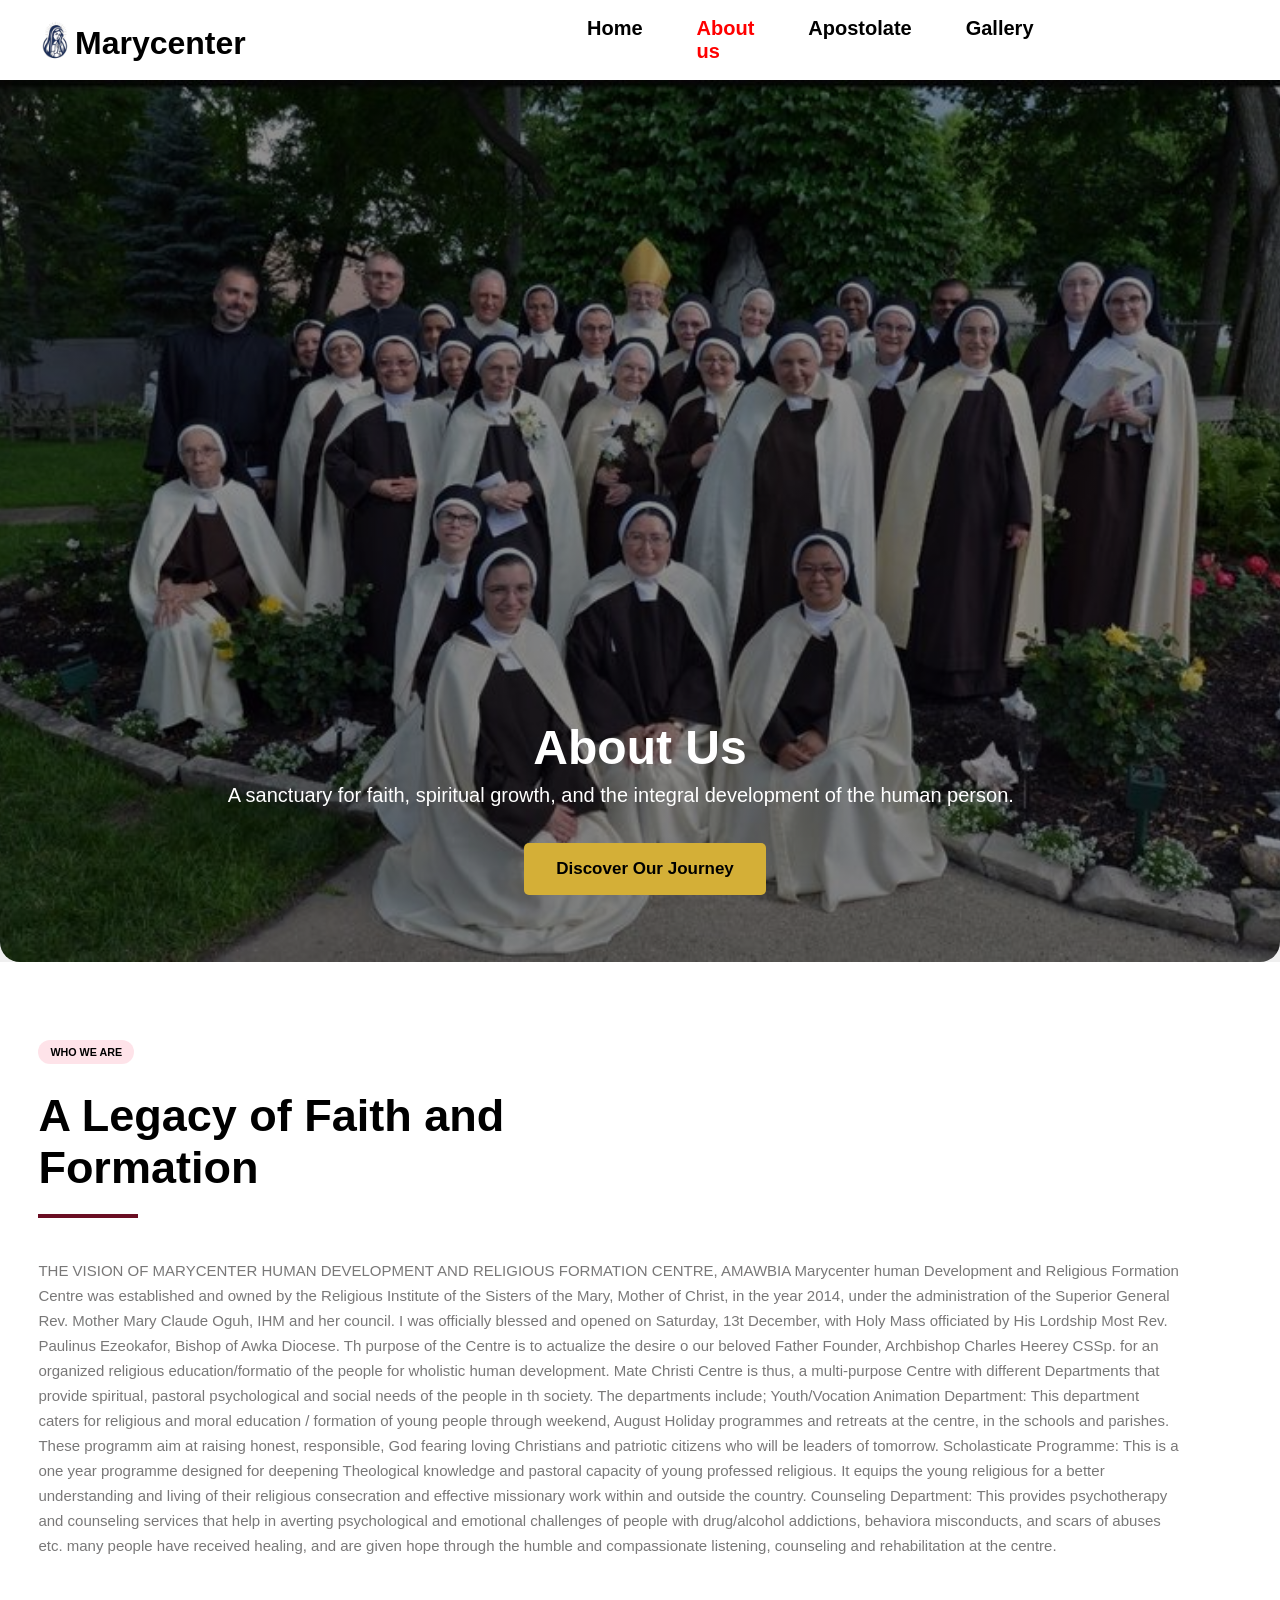
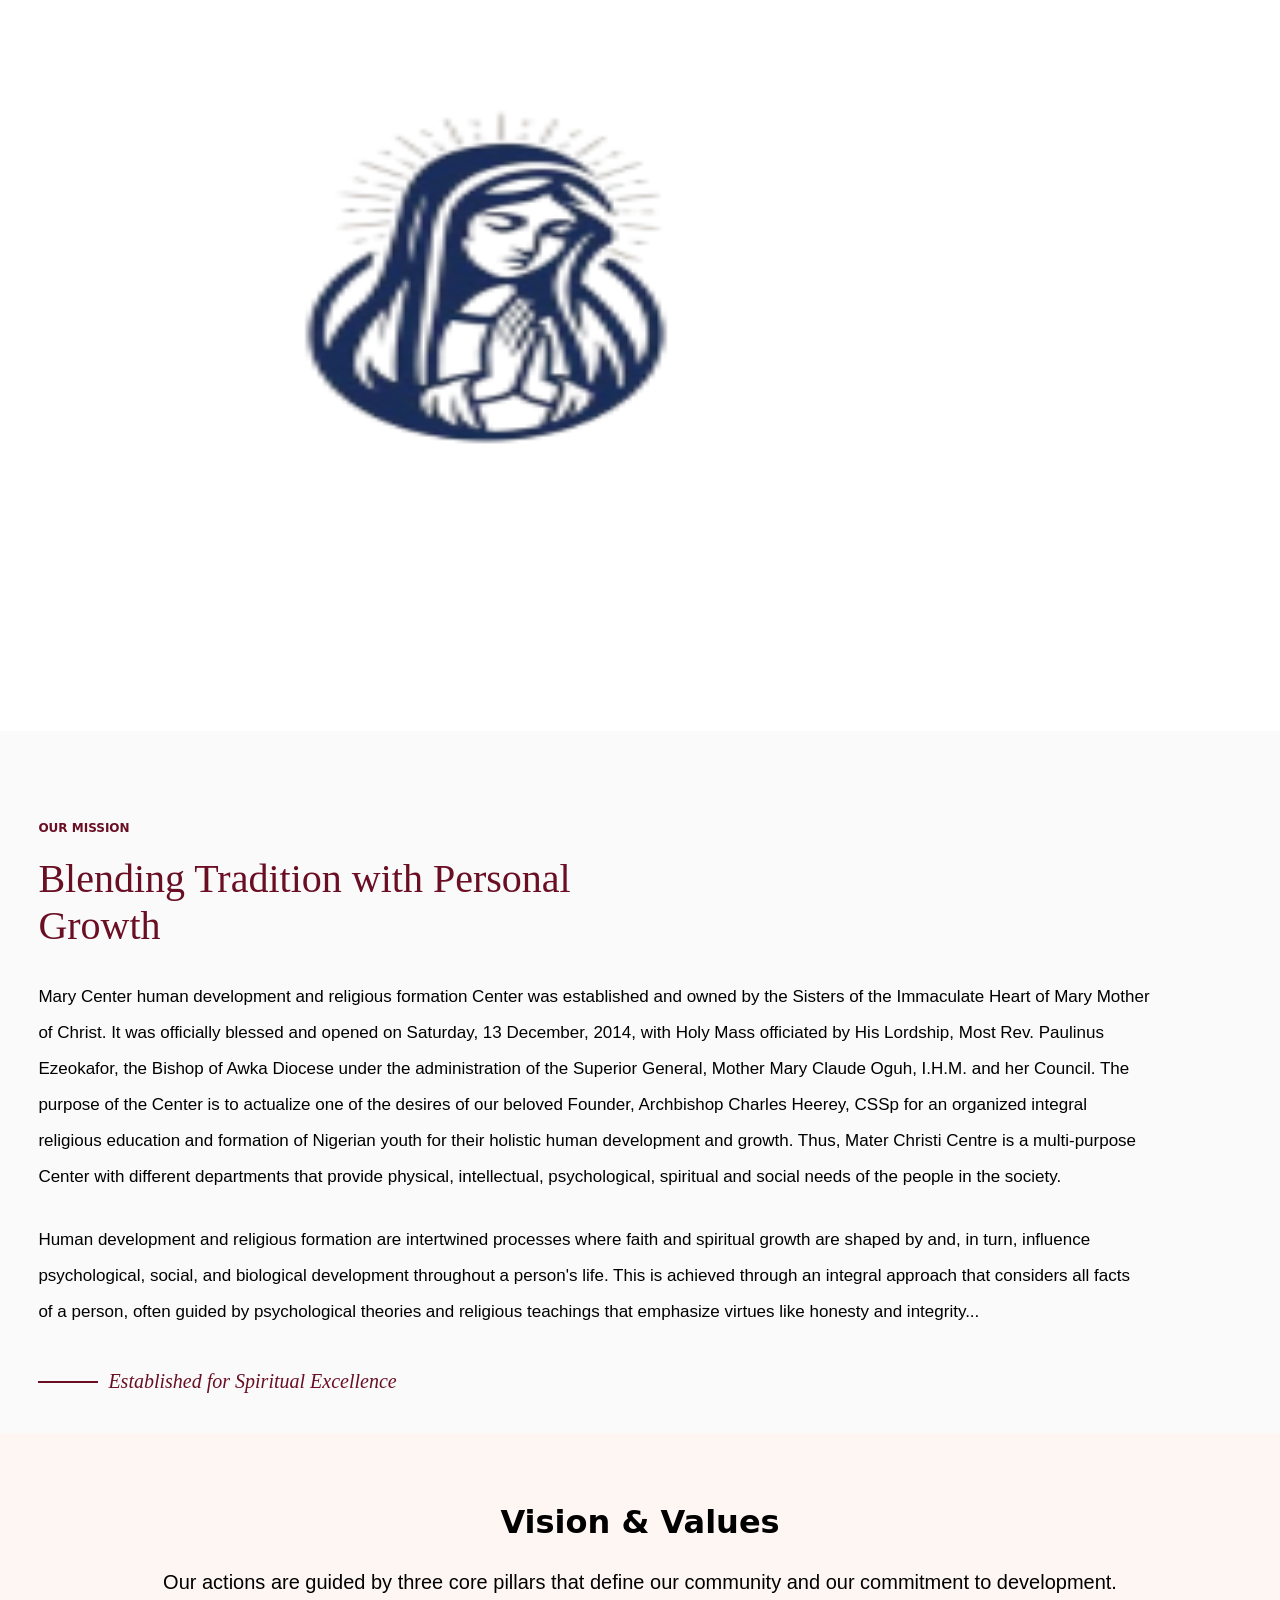
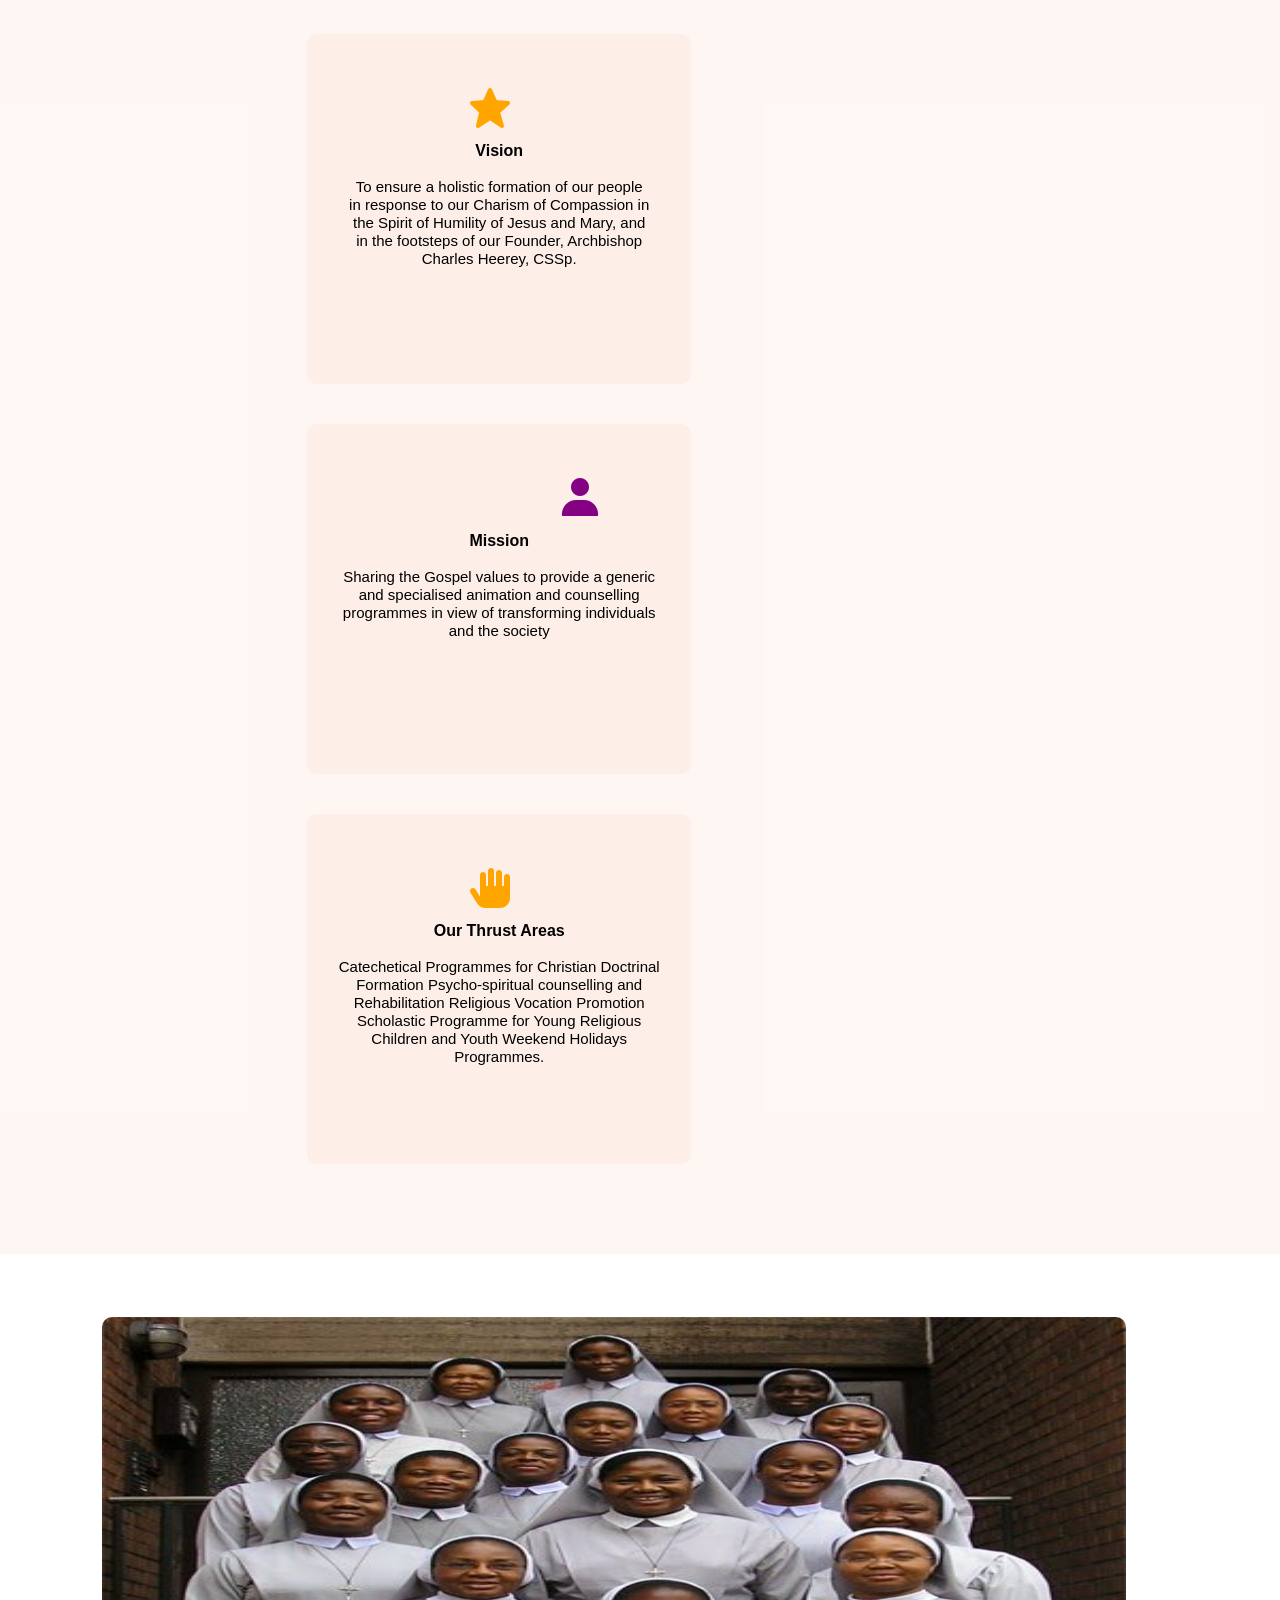
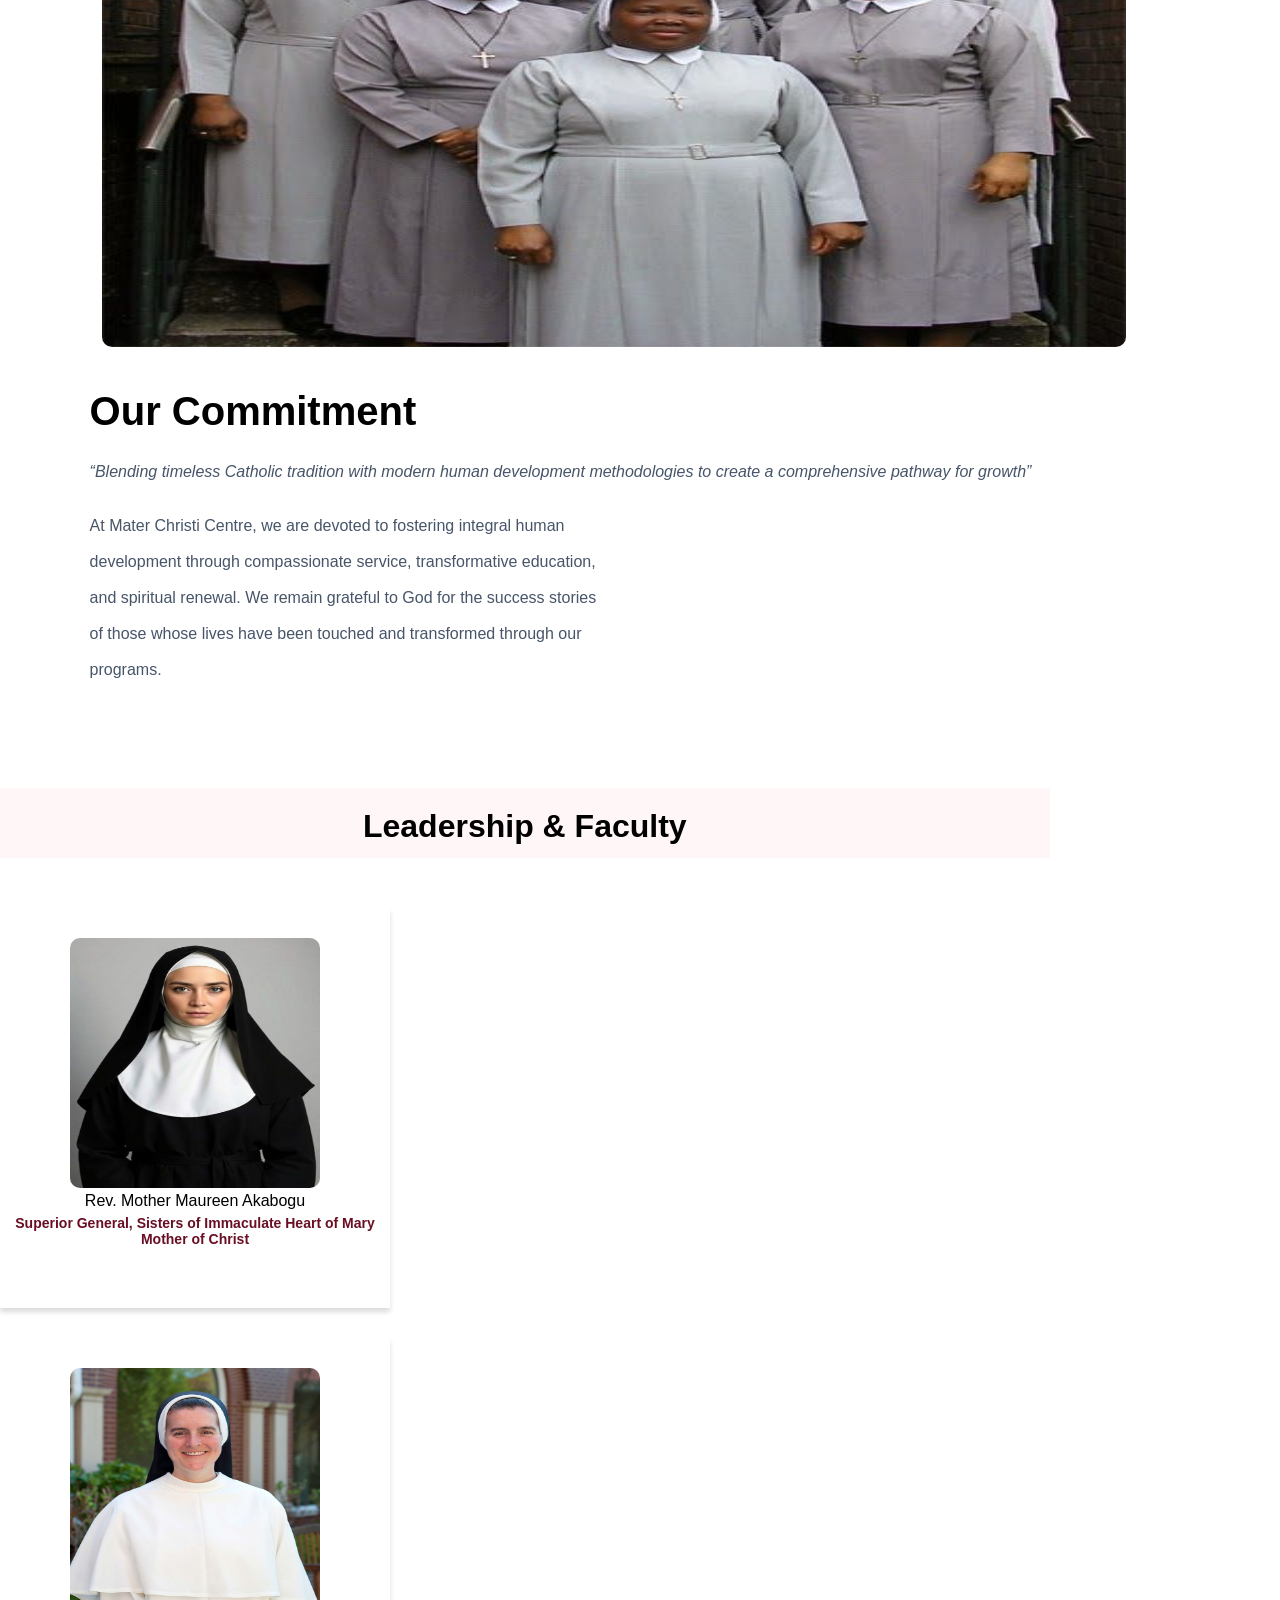
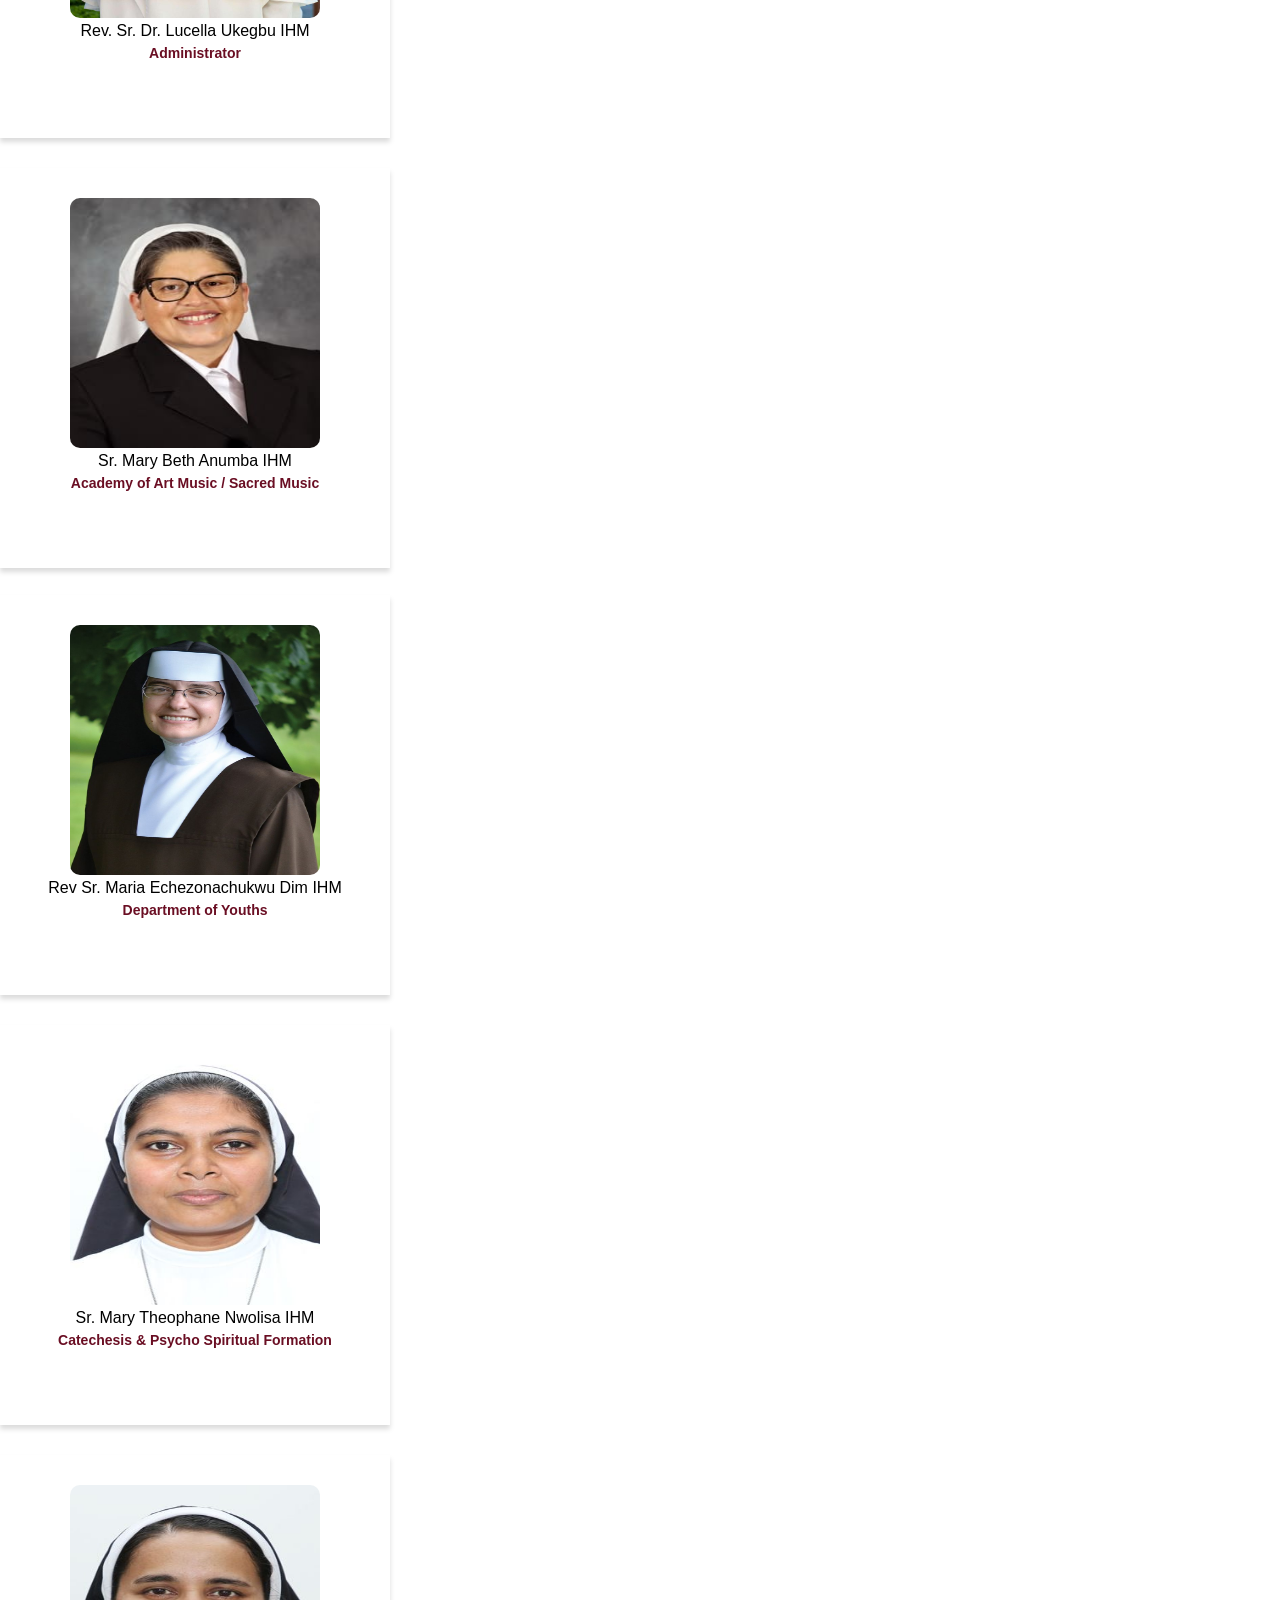
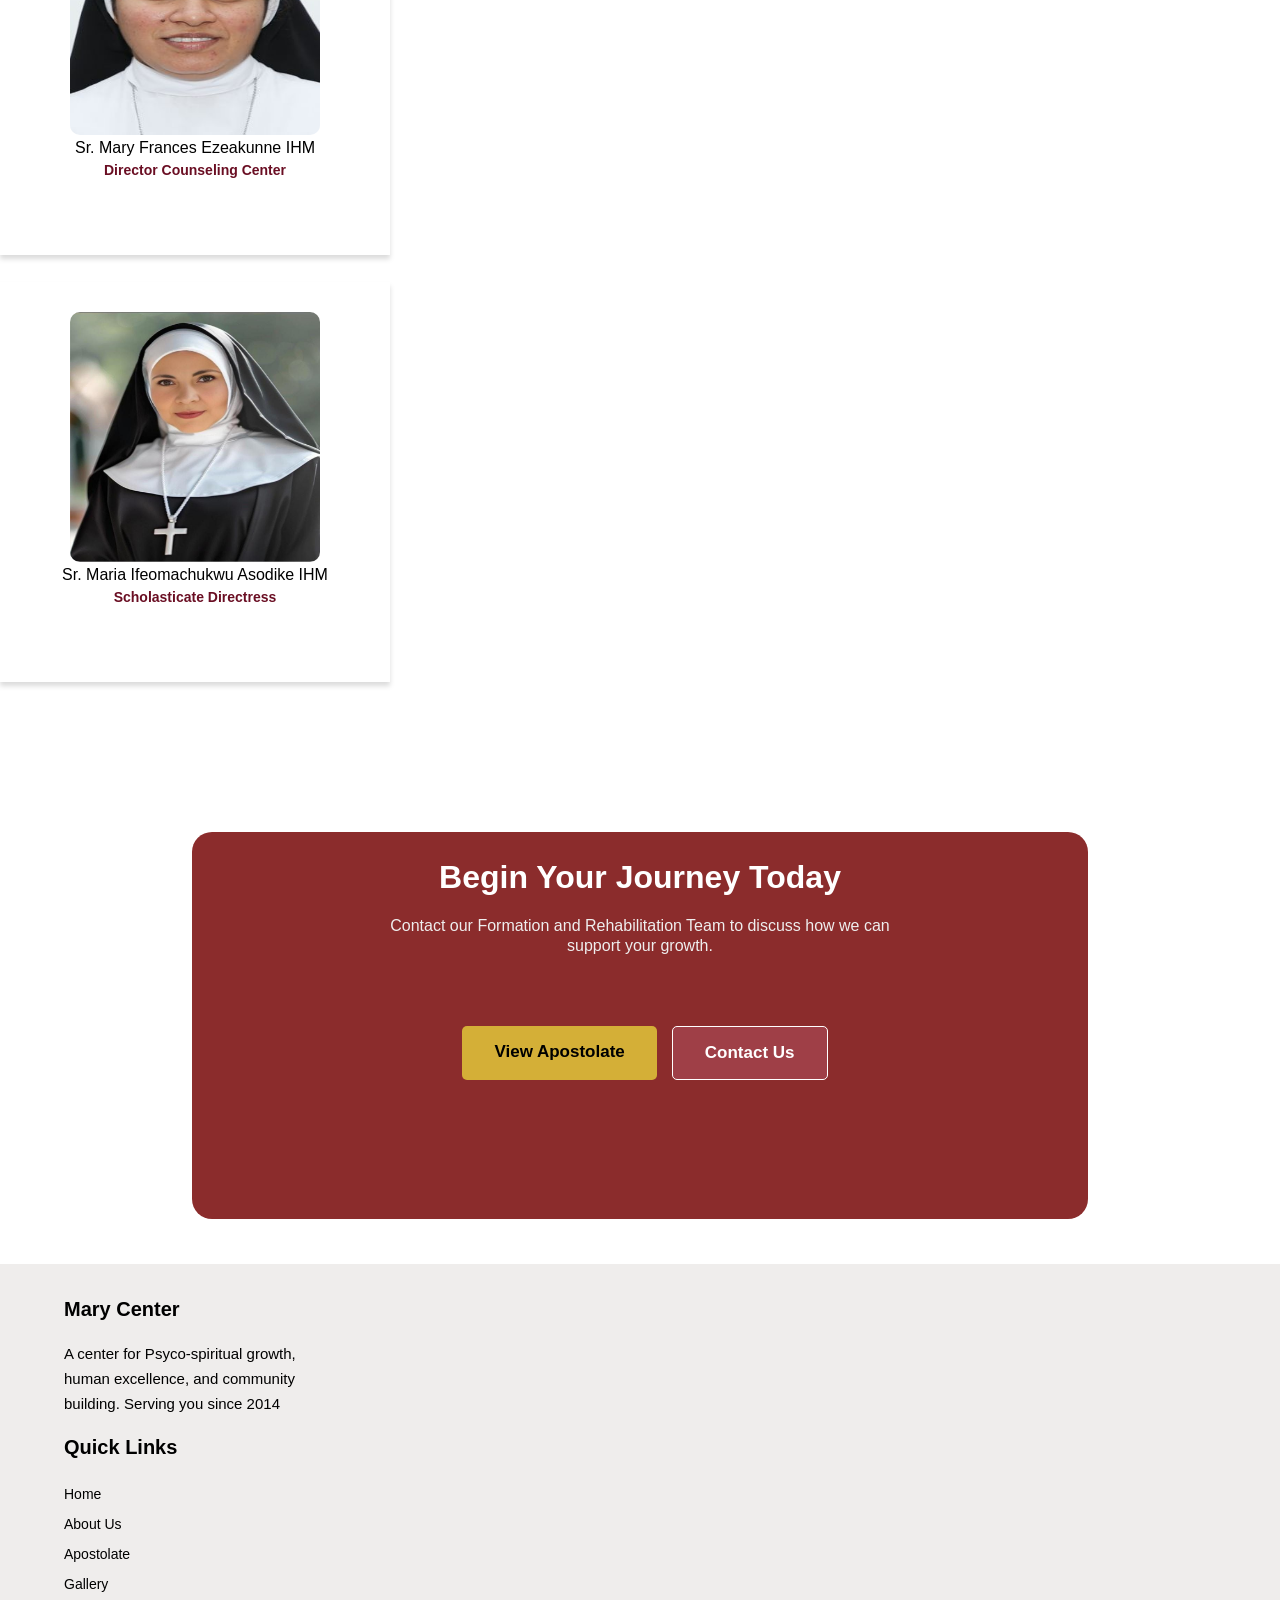
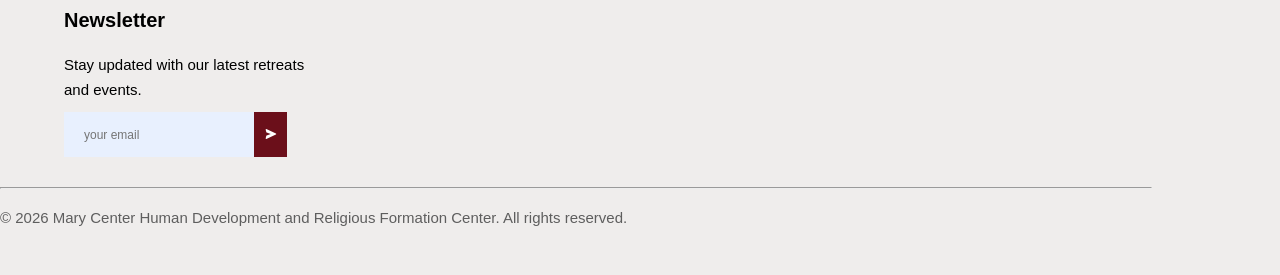
==== commit f122725b: "second commit" ====
--- a/about_us.html
+++ b/about_us.html
@@ -37,20 +37,19 @@
             <div class="logo">
                 <h4>Marycenter</h4>
             </div>
-             <div class="hamburger" id="hamburger">
-                <span></span>
-                <span></span>
-                <span></span>
-             </div>
-
-
-            <div class="list">
-                <a id="home" class="home" href="index.html">Home</a>
-                <a class="home" href="about_us.html">About us</a>
-                <a class="home" href="apostolate.html">Apostolate</a>
-                <a class="home" href="gallery.html">Gallery</a>
-
-            </div>
+            <div class="hamburger" id="hamburger">
+    <span></span>
+    <span></span>
+    <span></span>
+            </div>
+
+<div class="list">
+    <a id="home" class="home" href="index.html">Home</a>
+    <a class="home" href="about_us.html">About us</a>
+    <a class="home" href="apostolate.html">Apostolate</a>
+    <a class="home" href="gallery.html">Gallery</a>
+</div>
+
 
             <a class="btn1" href="contact-us.html">Contact Us </a>
 
@@ -106,18 +105,18 @@
            <div class="about-sect4">
             <div class="about-sect4-1"> 
                  <i id="about-bx-star" class='bx bxs-star bx-lg'></i>
-                <p class="sect4-1ph">Vision 
-                <br><span class="sect4-1pb">To ensure a holistic formation of our people<br> in response to our Charism of Compassion in <br>the Spirit of Humility of Jesus and Mary, and <br>in the footsteps of our Founder, Archbishop <br>Charles Heerey, CSSp.</span></p>
+                <p class="about-sect4-1ph">Vision </p>
+                <br><span class="about-sect4-1pb">To ensure a holistic formation of our people<br> in response to our Charism of Compassion in <br>the Spirit of Humility of Jesus and Mary, and <br>in the footsteps of our Founder, Archbishop <br>Charles Heerey, CSSp.</span>
             </div>
             <div class="about-sect4-1">
                <i id="about-bx-user" class='bx bxs-user bx-lg'></i>
-                <p class="sect4-1ph">Mission
-                <br><span class="sect4-1pb">Sharing the Gospel values to provide a generic <br>and specialised animation and counselling <br>programmes in view of transforming individuals <br>and the society</span></p>
+                <p class="about-sect4-1ph">Mission</p>
+                <br><span class="about-sect4-1pb">Sharing the Gospel values to provide a generic <br>and specialised animation and counselling <br>programmes in view of transforming individuals <br>and the society</span>
             </div>
             <div class="about-sect4-1">
                 <i id="about-bx-star" class='bx bxs-hand bx-lg'></i>
-                <p class="sect4-1ph">Our Thrust Areas
-                <br><span class="sect4-1pb">Catechetical Programmes for Christian Doctrinal <br>Formation Psycho-spiritual counselling and <br>Rehabilitation Religious Vocation Promotion <br>Scholastic Programme for Young Religious <br> Children and Youth Weekend Holidays <br>Programmes.</span></p>
+                <p class="about-sect4-1ph">Our Thrust Areas</p>
+                <br><span class="about-sect4-1pb">Catechetical Programmes for Christian Doctrinal <br>Formation Psycho-spiritual counselling and <br>Rehabilitation Religious Vocation Promotion <br>Scholastic Programme for Young Religious <br> Children and Youth Weekend Holidays <br>Programmes.</span>
             </div>
          </div>
          
@@ -144,7 +143,7 @@
             <div class="about-sect6-imgi">
                 <img src="images/lead1.jpg" alt="">
                 <p class="imgi-h">Rev. Mother Maureen Akabogu</p>
-                <p class="imgi-b">Superior General, Sisters of Immaculate <br>Heart of Mary Mother of Christ</p>
+                <p class="imgi-b">Superior General, Sisters of Immaculate Heart of Mary Mother of Christ</p>
             </div>
              <div class="about-sect6-imgi">
                 <img src="images/lead2.jpg" alt="">
@@ -175,7 +174,7 @@
             </div>
              
         </div>
-        <div class="about-sect6-imgi">
+        <div id="about-sect6-imgi">
                 <img src="images/lead7.jpg" alt="">
                 <p class="imgi-h">Sr. Maria Ifeomachukwu Asodike IHM</p>
                 <p class="imgi-b">Scholasticate Directress</p>
@@ -231,5 +230,5 @@
         <p class="f-p">© 2026 Mary Center Human Development and Religious Formation Center. All rights reserved.</p>
         </div>
     </footer>
-    <script src="index.js"></script>
+    <script src="script.js"></script>
 </body>
--- a/style.css
+++ b/style.css
@@ -998,7 +998,7 @@
 }
 
 .about-sect4-1 {
-    width: 400px;
+    width: 30%;
     height: 350px;
     background-color: #ec5b130d;
     text-align: center;
@@ -1014,6 +1014,16 @@
     transform: scale(1.1);
     box-shadow: 4px 4px 10px rgba(0, 0, 0, 0.074);
 }
+.about-sect4-1ph{
+     font-family: "Inter Tight", sans-serif;
+    font-weight: bold;
+    font-size: 1rem;
+}
+.about-sect4-1pb{
+    font-family: "Inter Tight", sans-serif;
+    font-size: 15px;
+    font-weight: light;
+}
 
 #about-bx-star {
     color: orange;
@@ -1022,9 +1032,11 @@
 
 #about-bx-user {
     color: rgb(132, 1, 132);
-    margin-right: 3vw;
-}
-
+    margin-left: 42%;
+}
+.sect4-pb{
+    font-size: 15px;
+}
 #about-sect5 {
     display: flex;
     /* justify-content: space-around; */
@@ -1095,7 +1107,13 @@
     font-weight: bold;
     font-size: 2rem;
 }
-
+#about-sect6-imgi img {
+
+    width: 250px;
+    height: 250px;
+    border-radius: 10px;
+    animation: movein 1s linear infinite alternate-reverse;
+}
 .about-sect6-imgi img {
 
     width: 250px;
@@ -1146,6 +1164,16 @@
 }
 
 .about-sect6-imgi {
+    background-color: white;
+    width: 390px;
+    height: 400px;
+    text-align: center;
+    padding-top: 30px;
+
+    box-shadow: 0px 4px 5px rgba(0, 0, 0, 0.147);
+    transition: transform 1.5s ease;
+}
+#about-sect6-imgi {
     background-color: white;
     width: 390px;
     height: 400px;
@@ -1331,11 +1359,13 @@
 .apo-sect2hd {
     font-family: "Inter Tight", sans-serif;
     font-weight: bold;
-    font-size: 30px;
+    font-size: 4rem;
     margin-bottom: 50px;
 }
 
 #apo-sect2 p {
+    font-size: 15px;
+    font-weight: bold;
     margin-top: 10px;
     margin-bottom: 70px;
     font-family: "Inter Tight", sans-serif;
@@ -1553,17 +1583,17 @@
     font-size: 16px;
     font-weight: light;
     color: lab(35.6337-1.58697-10.8425);
-    margin-bottom: 100px;
+    margin-bottom: 10%;
 }
 
 .apo-sect4-card {
-    width: 30vw;
-    height: 40vh;
+    width: 40%;
+    height: 55%;
     background-color: #6B0F1A;
     align-content: center;
     border-radius: 20px;
     box-shadow: 0px 4px 20px rgba(0, 0, 0, 0.308);
-    margin-bottom: 10vh;
+    padding-bottom: 2%;
     animation: moveaposect4card 2s ease-in-out alternate;
     animation-iteration-count: 2;
     animation-fill-mode: forwards;
@@ -1582,23 +1612,25 @@
 
 .apo-sect4-card i {
     color: white;
-    margin-bottom: 50px;
+    margin-top: 5%;
+    margin-right: 5%;
+ 
 }
 
 .aposect4-cardph {
     font-family: "Inter Tight", sans-serif;
-    font-size: 20px;
+    font-size: 4rem;
     font-weight: bold;
-    margin-bottom: 18px;
+    margin-bottom: 1%;
     color: white;
 }
 
 .aposect4-cardpb {
     font-family: "Inter Tight", sans-serif;
-    font-size: 14px;
+    font-size: 15px;
     font-weight: light;
     color: lab(92.7% 0 -0.01);
-    margin-bottom: 30px;
+    margin-bottom: 2%;
 }
 
 .apo-sect4-card button {
@@ -1631,22 +1663,17 @@
 }
 
 #gal-1 img {
+    background-image:linear-gradient(to right, rgba(0, 0, 0, 0.886),rgba(0, 0, 0, 0.886)), url(imageg/gallery.jpg);
     width: 100%;
     height: 100vh;
+      background-repeat: no-repeat;
+    background-size: cover;
+    background-size:cover;
+    background-position: center;
+    object-fit: cover;
     border-bottom-left-radius: 93px;
     border-bottom-right-radius: 93px;
 
-}
-
-.gal-1-overlay {
-    position: absolute;
-    top: 0;
-    /* left: 0; */
-    width: 100%;
-    height: 100vh;
-    background-color: rgba(0, 0, 0, 0.785);
-    border-bottom-left-radius: 93px;
-    border-bottom-right-radius: 93px;
 }
 
 .gal-1-ph p {
@@ -1656,7 +1683,7 @@
     font-family: "Inter Tight", sans-serif;
     border-radius: 40px;
     position: absolute;
-    bottom: 40vh;
+    bottom: 60%;
     left: 45vw;
     animation: movegal-1 2s ease-in-out alternate;
     animation-iteration-count: 2;
@@ -1680,7 +1707,7 @@
     font-weight: bold;
     font-size: 3rem;
     position: absolute;
-    bottom: 30vh;
+    bottom: 50%;
     left: 33vw;
     animation: movegal-1ph 2s ease-in-out alternate;
     animation-iteration-count: 2;
@@ -1703,7 +1730,7 @@
     font-size: 19px;
     color: lab(91.6229 -0.159115 -2.26791);
     position: absolute;
-    bottom: 22vh;
+    bottom: 40%;
     left: 26vw;
     animation: movegal-1pb 1s ease-in-out alternate;
     animation-iteration-count: 2;
@@ -1912,10 +1939,9 @@
 
 #cont-us-1 {
     background-image: linear-gradient(rgba(0, 0, 0, 0.629), rgba(0, 0, 0, 0.629)), url(images/contact.jpg);
-    background-repeat: no-repeat;
+     background-repeat: no-repeat;
     background-size: cover;
-    background-size: cover;
-    background-repeat: no-repeat;
+    background-size:cover;
     background-position: center;
     object-fit: cover;
     width: 100%;
@@ -1931,7 +1957,7 @@
 
 .cont-us-1p {
     font-family: "Inter Tight", sans-serif;
-    font-size: 48px;
+    font-size: 4rem;
     font-weight: 600;
     color: white;
     padding-top: 20vh;
@@ -1940,7 +1966,7 @@
 
 .cont-us-1line {
     background-color: #6B0F1A;
-    width: 3vw;
+    width: 3%;
     height: 0.5vh;
     border: none;
     border-radius: 20px;
@@ -2168,42 +2194,100 @@
         z-index: 5000;
         display: none;
     }
-    #media-head{
-        display: block;
-    }
+   
      #nav-head {
-        font-size: 1rem;
-        justify-content: space-between;
-        align-items: center;
-        padding: 15px 20px;
-        background-color: white;
-        position: relative;
-        
-    }
+    display: flex;
+    justify-content: space-between;
+    align-items: center;
+    padding: 20px 8%;
+    background: #fff;
+    position: relative;
+    z-index: 1000;
+}
+  .logo h4 {
+    font-size: 28px;
+}
+
+.list a {
+    text-decoration: none;
+    color: #222;
+    font-size: 17px;
+    font-weight: 500;
+}
+
+.btn1 {
+    text-decoration: none;
+    background: #0066cc;
+    color: white;
+    padding: 12px 24px;
+    border-radius: 5px;
+}
+
+
+.hamburger {
+    width: 35px;
+    display: none;
+    cursor: pointer;
+    flex-direction: column;
+    gap: 6px;
+}
+
+.hamburger span {
+    width: 100%;
+    height: 4px;
+    background: #222;
+    border-radius: 5px;
+    transition: .4s;
+}
+
+/* Hamburger Animation */
+
+.hamburger.active span:nth-child(1) {
+    transform: rotate(45deg) translateY(14px);
+}
+
+.hamburger.active span:nth-child(2) {
+    opacity: 0;
+}
+
+.hamburger.active span:nth-child(3) {
+    transform: rotate(-45deg) translateY(-14px);
+}
+
+
+    .hamburger {
+        display: flex;
+    }
+
+    .btn1 {
+        display: none;
+    }
+
     .list {
-        flex-direction: column;
-        margin-right: 80%;
-        margin-left: 1vw;
-        gap: 1vw;
-    }
-    .logo {
-        margin-right: 93%;
-        margin-left: 1vw;
-    }
-
-    .btn1 {
-        padding: 5px 10px;
-        margin-left: 1vw;
-        margin-right: 77%;
-    }
-    .harmburger{
-        display: flex;
-        font-display: column;
-        gap: 6px;
-        cursor: pointer;
-        z-index: 1000;
-        position: relative;
-    }
+    position:absolute;
+    top:100%;
+    left:-100%;
+    width:100%;
+    display:flex;
+    flex-direction:column;
+    background:#fff;
+    transition:.4s;
+    z-index: 999;
+}
+
+.list.active{
+    left:0;
+}
+    }
+
+    .list.active {
+        left: 0;
+    }
+
+    .list a {
+        font-size: 20px;
+    }
+
      .sect2-left-line {
         margin-left: 15vw;
         width: 5vw;
@@ -2593,18 +2677,19 @@
 }
 #cont-us-3{
     flex-direction: column;
-    margin-top: 113vh;
+    margin-top: 133vh;
 }
 .cont-us-3reach1{
     flex-direction: column;
     
 }
 .cont-us-3map iframe {
-    width: 55vw;
-    height: 50vh;
+    width: 100%;
+    height: 100%;
     margin-right: 18vw;
 }
-}
+
+
 @media (max-width: 400px) {
     header {
         width: 100%;
@@ -2711,8 +2796,8 @@
         background-size: cover;
         background-repeat: no-repeat;
         background-position: center;
-        width: 70vw;
-        margin-left: 18vw;
+        width: 95%;
+        margin-left: 4vw;
         margin-top: 7vh;
 
     }
@@ -2724,24 +2809,23 @@
     }
 
     .sect3-ph {
-        font-size: 1rem;
-        padding-right: 18vw;
+        font-size: 2rem;
         padding-bottom: 2vh;
         text-align: center;
     }
 
     .sect3-pb {
-        font-size: 12px;
+        font-size: 15px;
         justify-content: start;
-        margin-right: 29vw;
-        margin-left: 15vw;
+        /* margin-right: 29vw; */
+        margin-left: 5w;
         line-height: 3vh;
         text-align: center;
     }
 
     .sect3 {
         flex-direction: column;
-        margin-left: 1%;
+        margin-left: 4%;
         margin-top: 5vh;
     }
 
@@ -2771,12 +2855,12 @@
     }
 
     .sect4-ph {
-        font-size: 25px;
-        margin-left: 3vw;
+        font-size: 2rem;
+        margin-left: 1vw;
     }
 
     #bx {
-        margin-bottom: 2vh;
+        margin-bottom:4vh;
     }
 
     .sect4-line {
@@ -2808,12 +2892,13 @@
     .sect4-1ph {
         font-size: 1rem;
         font-weight: bold;
+        
     }
 
     .sect4-1pb {
-        font-size: 13px;
+        font-size: 15px;
         line-height: 1px;
-        margin-bottom: 2vh;
+        padding-bottom: 16vh;
     }
 
     #bx {
@@ -2868,19 +2953,20 @@
     #sect5 {
         width: 100%;
         padding-top: 5vh;
+        padding-right: 10vw;
     }
 
     .sect5-img {
         flex-direction: column;
         gap: 10px;
         justify-items: center;
-        margin-left: 30vw;
+        margin-left: 10%;
         margin-top: 3vh;
     }
 
     .sect5-img1 img {
-        width: 40vw;
-        height: 45vh;
+        width: 100%;
+        height: 100%;
     }
 
     .sect5-img2 {
@@ -2888,18 +2974,18 @@
     }
 
     .sect5-img2-i {
-        width: 40vw;
-        height: 30vh;
+        width: 100%;
+        height: 100%;
     }
 
     .sect5-img2ii {
-        width: 40vw;
-        height: 30vh;
+        width: 100%;
+        height: 100%;
     }
 
     .sect5-img4 img {
-        width: 40vw;
-        height: 45vh;
+        width: 100%;
+        height: 100%;
     }
 
     .sect5-ph {
@@ -2907,15 +2993,17 @@
         font-size: 2rem;
         font-weight: bold;
         text-align: center;
+        padding-left: 10%;
     }
 
     .sect5-pb {
         font-family: "Inter Tight", sans-serif;
-        font-size: 10px;
+        font-size: 15px;
         color: black;
         font-weight: light;
         text-align: center;
         margin-top: 10px;
+        padding-left: 10%;
     }
 
     #sect6 {
@@ -2926,18 +3014,21 @@
 
     #sect6 p {
         font-size: 2rem;
+        margin-bottom:8vh ;
+        margin-top: 8vh;
     }
 
     .sect6-img {
         width: 73vw;
-        height: 70vh;
-        /* padding-bottom: 8vh; */
+        height: 80vh;
+        margin-bottom: 8vh;
+        padding-bottom: 4vh;
     }
 
     .sect6-img img {
         width: 66vw;
-        height: 62vh;
-        margin-bottom: 40vh;
+        height: 72vh;
+
     }
 
     #sect7 {
@@ -2963,20 +3054,23 @@
     }
 
     .sect8 {
-        width: 75vw;
-        height: 30vh;
+        width: 90%;
+        height: 100%;
+        margin-left: 1vw;
     }
 
     .sect8-ad {
-        font-size: 10px;
-        padding-top: 1vh;
+        font-size: 15px;
+        padding-top: 3vh;
     }
 
     .sect8-actno {
         font-size: 20px;
-        padding-top: 2vh;
-    }
-
+        padding-top: 1vh;
+    }
+    .sect8-actname{
+        padding-bottom: 3vh;
+    }
     #footer {
         flex-direction: column;
         justify-content: center;
@@ -2992,23 +3086,30 @@
     }
 
     .marycenter {
-        font-size: 12px;
+        font-size: 15px;
         /* margin-bottom: 1vh; */
     }
 
     .mary-center-p {
-        font-size: 8px;
-        line-height: 2vh;
+        font-size: 14px;
+        line-height: 4vh;
     }
 
     .marycenter-p {
-        line-height: 2vh;
-        font-size: 7px;
+        line-height: 4vh;
+        font-size: 14px;
     }
 
     .f-p {
-        font-size: 8px;
+        display: flex;
+        justify-content: start;
+        font-size: 17px;
         margin-bottom: 3vh;
+        padding-left:10px;
+        margin-left: 2vw;
+    }
+    #about-sect-1{
+        width: 100%;
     }
 
     .about-img {
@@ -3040,7 +3141,8 @@
     }
 
     .about-sect1-bodypb {
-        font-size: 12px;
+        font-size: 15px;
+        font-weight: bold;
         justify-content: start;
         margin-right: 6vw;
         padding-bottom: 2vh;
@@ -3053,25 +3155,30 @@
 
     #about-sect2 {
         flex-direction: column;
-        padding-left: 3vw;
-    }
-
+        
+    }
+     h6{
+        margin-left: 3vw;
+     }
     .about-sect2-left-ph {
         justify-content: start;
         font-size: 1rem;
-        
+        padding-left: 2vw;
+        margin: auto 10px;
     }
 
     .about-sect2-left-pb {
         justify-content: start;
+        margin: auto 10px;
         padding-left: 1vw;
-        font-size: 10px;
+        font-size: 15px;
     }
 
     .about-sect2-left-line {
         width: 20vw;
         height: 1vh;
         margin-bottom: 4vh;
+        margin-left: 3vw;
     }
 
     .about-sect2-right img {
@@ -3089,10 +3196,11 @@
 
     .about-sect3h1 {
         padding-bottom: 2vh;
+        font-size: 1rem;
     }
 
     .about-sect3h2 {
-        font-size: 15px;
+        font-size: 20px;
     }
     .about-sect3b1{
         font-size: 12px;
@@ -3122,34 +3230,52 @@
     #about-sect4 {
         width: 100%;
         height: 100%;
-        overflow: none;
-    }
-
+    }
+    
     .about-sect4-ph2 {
         font-size: 16px;
         padding-right: 6vw;
         margin-top: 2vh;
-    }
-
-    .sect4-1pb {
-        font-size: 10px;
-        line-height: 1px;
-        padding-bottom: 10vh;
-    }
-
+        margin-bottom: 3vh;
+    }
+    .about-sect4-1 {
+    width: 30%;
+    height: 350px;
+    margin-left: -8vw;
+    margin-bottom: 8vh;
+    }
+    .about-sect4-1ph{
+        font-size: 1rem;
+    }
+    .about-sect4-1pb{
+    font-family: "Inter Tight", sans-serif;
+    font-size: 10px;
+}
+     .about-sect4-ph2{
+        font-size: 13px;
+     }
     .about-sect4 {
         flex-direction: column;
         height: 20%;
         width: 100%;
         padding-bottom: 10vh;
     }
-    .bx-star{
+    .about-sect4-1ph{
+    font-weight: bold;
+    font-size: 15px;
+}
+.about-sect4-1pb{
+    font-family: "Inter Tight", sans-serif;
+    font-size: 12px;
+    font-weight: light;
+}
+    #about-bx-user{
         margin-right: 200vw;
     }
 
     .about-sect4-1 {
-        width: 60vw;
-        height: 10vh;
+        width: 65vw;
+        height: 50vh;
         padding-top: 2vh;
         padding-bottom: 35vh;
     }
@@ -3160,35 +3286,37 @@
 
     #about-sect5 {
         flex-direction: column;
-        padding-top: 7vh;
+        padding-top: 15vh;
         margin-left: 3vw;
+        margin-right: 8vw;
     }
 
     #about-sect5 img {
-        width: 75vw;
-        height: 40vh;
+        width: 90%;
+        height: 45%;
         border-radius: 10px;
+        
     }
 
     .about-sect5-ph {
-        font-size: 1rem;
+        font-size: 2rem;
         margin-bottom: 2vh;
     }
 
     .about-sect5-pb1 {
-        line-height: 2vh;
-        font-size: 10px;
-        padding-right: 15vw;
+        line-height: 4vh;
+        font-size: 15px;
+        padding-bottom: 3vh;
     }
 
     .about-sect5-pb2 {
-        line-height: 2vh;
-        font-size: 9px;
-        padding-right: 12vw;
+        line-height: 4vh;
+        font-size: 15px;
+        /* padding-right: 12vw; */
     }
     #about-sect6{
-        margin-top: 3vh;
-        margin-bottom: 3vh;
+        margin-top: 6vh;
+        margin-bottom: 6vh;
     }
 
     .about-sect6-1 p {
@@ -3196,22 +3324,35 @@
     }
 
     .about-sect6-imgi {
-        width: 40vw;
-        height: 35vh;
+        width: 90%;
+        height: 35%;
+        padding-bottom: 9vh;
+        padding-left: 10vw;
+        padding-right: 10vw;
+        margin-left: 4vw;
         box-shadow: 0px 4px 5px rgba(0, 0, 0, 0.147);
-        /* border: 1px solid rgba(0, 0, 0, 0.5); */
+    }
+    #about-sect6-imgi {
+     width: 82%;
+        height: 35%;
+        padding-bottom: 9vh;
+        padding-left: 10vw;
+        padding-right: 10vw;
+        margin-left: 4vw;
+        margin-right: 4vw;
+        box-shadow: 0px 4px 5px rgba(0, 0, 0, 0.147);
     }
     .imgi-h {
     color: black;
     font-family: Arial, Helvetica, sans-serif;
     text-align: center;
-    font-size: 10px;
-    padding-top: 1vh;
+    font-size: 15px;
+    padding-top: 10vh;
     margin-top: -9vh;
 }
 .imgi-b {
     color: #6a0e23;
-    font-size: 8px;
+    font-size: 13px;
     font-weight: bold;
     font-family: Arial, Helvetica, sans-serif;
     text-align: center;
@@ -3219,8 +3360,13 @@
 }
 
     .about-sect6-imgi img {
-        width: 25vw;
-        height: 20vh;
+        width: 70%;
+        height: 35vh;
+        margin-bottom: 8vh;
+    }
+    #about-sect6-imgi img {
+        width: 70%;
+        height: 35vh;
         margin-bottom: 8vh;
     }
 
@@ -3274,24 +3420,27 @@
 }
 
 .apo-sect1-bodyph{
-    font-size: 1rem;
+    margin-top: 13%;
+    font-size: 3rem;
 }
 .apo-sect1-bodypb{
-    font-size: 10px;
+    font-size: 15px;
+    font-weight: bold;
     /* margin-bottom: 20vh; */
 }
 .btn-apo1{
    padding: 6px 6px;
-   font-size: 10px;
+   font-size: 15px;
 }
 #apo-sect2{
     margin-top: 8vh;
 }
 .apo-sect2hd{
-    font-size: 1rem;
+    font-size: 2rem;
 }
 #apo-sect2 p{
-    font-size: 10px;
+    font-size: 15px;
+    font-weight: light;
     margin-top: 1vh;
     margin-left: 15vw;
     margin-right: 10vw;
@@ -3308,10 +3457,13 @@
 .apo-sect3-imgi img{
     width: 100%;
 }
+.aposect4-pb{
+    margin-bottom: 15%;
+}
 .apo-sect4-card{
-    width: 60vw;
+    width: 90%;
     height: 45vh;
-    padding-top: 1vh;
+    /* padding-top: 1vh; */
     margin-bottom: 1vh;
       animation: moveaposect4card 2s ease-in-out alternate;
     animation-iteration-count: 2;
@@ -3331,6 +3483,7 @@
      margin-right: 6vw;
 }
 .aposect4-cardph{
+    font-size: 2rem;
     margin-bottom: 1vh;
 }
 .aposect4-cardpb{
@@ -3346,62 +3499,65 @@
     /* overflow-x: hidden; */
 }
 .gal-1-ph p{
-    left: 33vw;
-    bottom: 53vh;
-    font-size: 10px;
+    bottom: 60%;
+    left: 30%;
+    font-size: 15px;
     padding: 10px 10px;
     
 }
 .gal-1-ph2{
-    font-size: 17px;
+    font-size: 2rem;
     left:15vw ;
     right: 20vw;
-    top: 50vh;
+    top: 43%;
 }
 .gal-1-pb{
-    font-size: 13px;
+    font-size: 15px;
     left: 4vw;
     right: 9vw;
-    bottom: 35vh;
+    bottom: 27%;
 }
 
 .gal-2i{
     display: flex;
     flex-direction: column;
-    width: 40vw;
-    height: 60vh;
+    width: 60%;
+    height: 100%;
     margin-right: 3vw;
-    padding-left: 6vw;
+    padding-left: 3%;
+    padding-bottom: 5%;
     gap: 4vh;
 }
 .gal-2i button{
-    /* padding: 6px 45px; */
-    font-size: 9px;
-    /* font-weight: bold; */
+    display: inline-block;
+    height: 25%;
+    width: 100%;
+    font-size: 13px;
+    font-weight: bold;
 }
 .gal-3img1{
     flex-direction: column;
     border-radius: 20px;
     margin-bottom: 1vh;
-    margin-left: 25vw;
+    margin-left: 5%;
 }
 .gal-3img1 img{
-    width: 70%;
-    height: 70%;
+    width: 100%;
+    height: 100%;
     border-radius: 12px;
 }
 .gal-3img2{
     flex-direction: column;
     border-radius: 20px;
-     margin-left: 25vw;
+     margin-left: 5%;
 }
 .gal-3img2 img{
-     width: 70%;
-    height: 70%;
+     width: 100%;
+    height: 100%;
      border-radius: 12px;
 }
 #gal-3-btn{
-    font-size: 12px;
+    font-size: 15px;
     padding: 4px 12px;
      margin-left: -2vw;
 }
@@ -3410,44 +3566,47 @@
 #gal-sect4{
     width: 100%;
     padding-right: 5vw;
-    padding-top: 17vh;
+    padding-top: 15%;
     background: radial-gradient(circle at center, #6a0e2351, #6a0e232f, #f0a4aa09);
 }
 .gal-sect4-ph{
-    font-size: 16px;
+    font-size: 2rem;
     font-weight: 700;
 }
 .gal-sect4-pb{
-    font-size: 14px;
+    font-size: 18px;
      font-weight: 600;
      color: rgb(105, 104, 104);
 }
 .gal-sect4-link{
     flex-direction: column;
+    margin-right: 10%;
 }
 #gal-4-linkleft {
-     font-size: 12px;
+     font-size: 15px;
     font-family: "Inter Tight", sans-serif;
     display: inline-block;
     margin-top: 3vh;
     margin-left: 2vw;
-    width: 32vw;
-    height: 6vh;
-    padding-top: 2vh;
-    padding-left: 7vw;
+    width: 120%;
+    height: 50%;
+    padding-top: 2%;
+    padding-bottom: 2%;
+    padding-left: 13%;
     color: white;
     border: none;
     border-radius: 10px;
 }
 .gal-4-linkright {
-    font-size: 12px;
+    font-size: 15px;
     font-family: "Inter Tight", sans-serif;
     display: inline-block;
     margin-top: 1vh;
-    width: 28vw;
-    height: 6vh;
-    padding-top: 2vh;
-    padding-left: 7vw;
+     width: 100%;
+    height: 50%;
+    padding-top: 2%;
+    padding-bottom: 2%;
+    padding-left: 13%;
     margin-left: 4vw;
     background-color: transparent;
     color: rgb(13, 13, 13);
@@ -3462,9 +3621,10 @@
     width: 100%;
 }
 .cont-us-1p{
-    font-size: 24px;
+    font-size: 3rem;
 }
 .cont-us-line{
+    width: 4%;
      animation: moveapocontusline 1.5s linear infinite alternate;
 }
 @keyframes moveapocontusline {
@@ -3478,12 +3638,12 @@
     }
 }
 .cont-us-1p2{
-    font-size: 10px;
+    font-size: 16px;
     font-weight: 600;
 }
 #cont-us-2{
     padding-left: 1vw;
-    height: 88%;
+    height: 105%;
     top: 170vh;
 }
 #cont-us-2input{
@@ -3493,22 +3653,22 @@
 }
 #cont-us-2input1{
     right: 4vw;
-    bottom: 53vh;
+    bottom: 65%;
     width: 65vw;
 }
 #cont-us-2box{
-    font-size: 12px;
+    font-size: 15px;
     flex-direction: column;
-    margin-top: 10vh;
-    line-height: 5px;
+    margin-top: 20%;
+    line-height: 3vh;
     margin-bottom: 1vh;
 }
 .cont-us-2label{
+    font-size: 16px;
+}
+#cont-us-2 textarea {
+    font-family: "Inter Tight", sans-serif;
     font-size: 10px;
-}
-#cont-us-2 textarea {
-    font-family: "Inter Tight", sans-serif;
-    font-size: 8px;
     margin-top: 1vh;
     border-radius: 10px;
     padding-top: 1vh;
@@ -3516,18 +3676,20 @@
     padding-right: 8vw;
     display: inline-block;
     width: 65vw;
-    height: 10vh;
+    height: 15%;
 }
 #cont-us-2btn {
     font-size: 16px;
     width: 93%;
+    height: 8%;
     position: absolute;
-    top: 80vh;
+    top: 90%;
     right: 4vw;
      padding: 1vh 10vw;
 }
 #cont-us-3{
     flex-direction: column;
+     margin-top: 100vh;
 }
 #cont-us-31 {
     animation: movecontus31 2s ease-in-out alternate;
@@ -3552,8 +3714,8 @@
     background-color: transparent;
 }
 .cont-us-3map iframe {
-    width: 55vw;
-    height: 40vh;
+    width: 100%;
+    height: 100%;
     margin-right: 18vw;
     margin-top: 4vh;
 }
